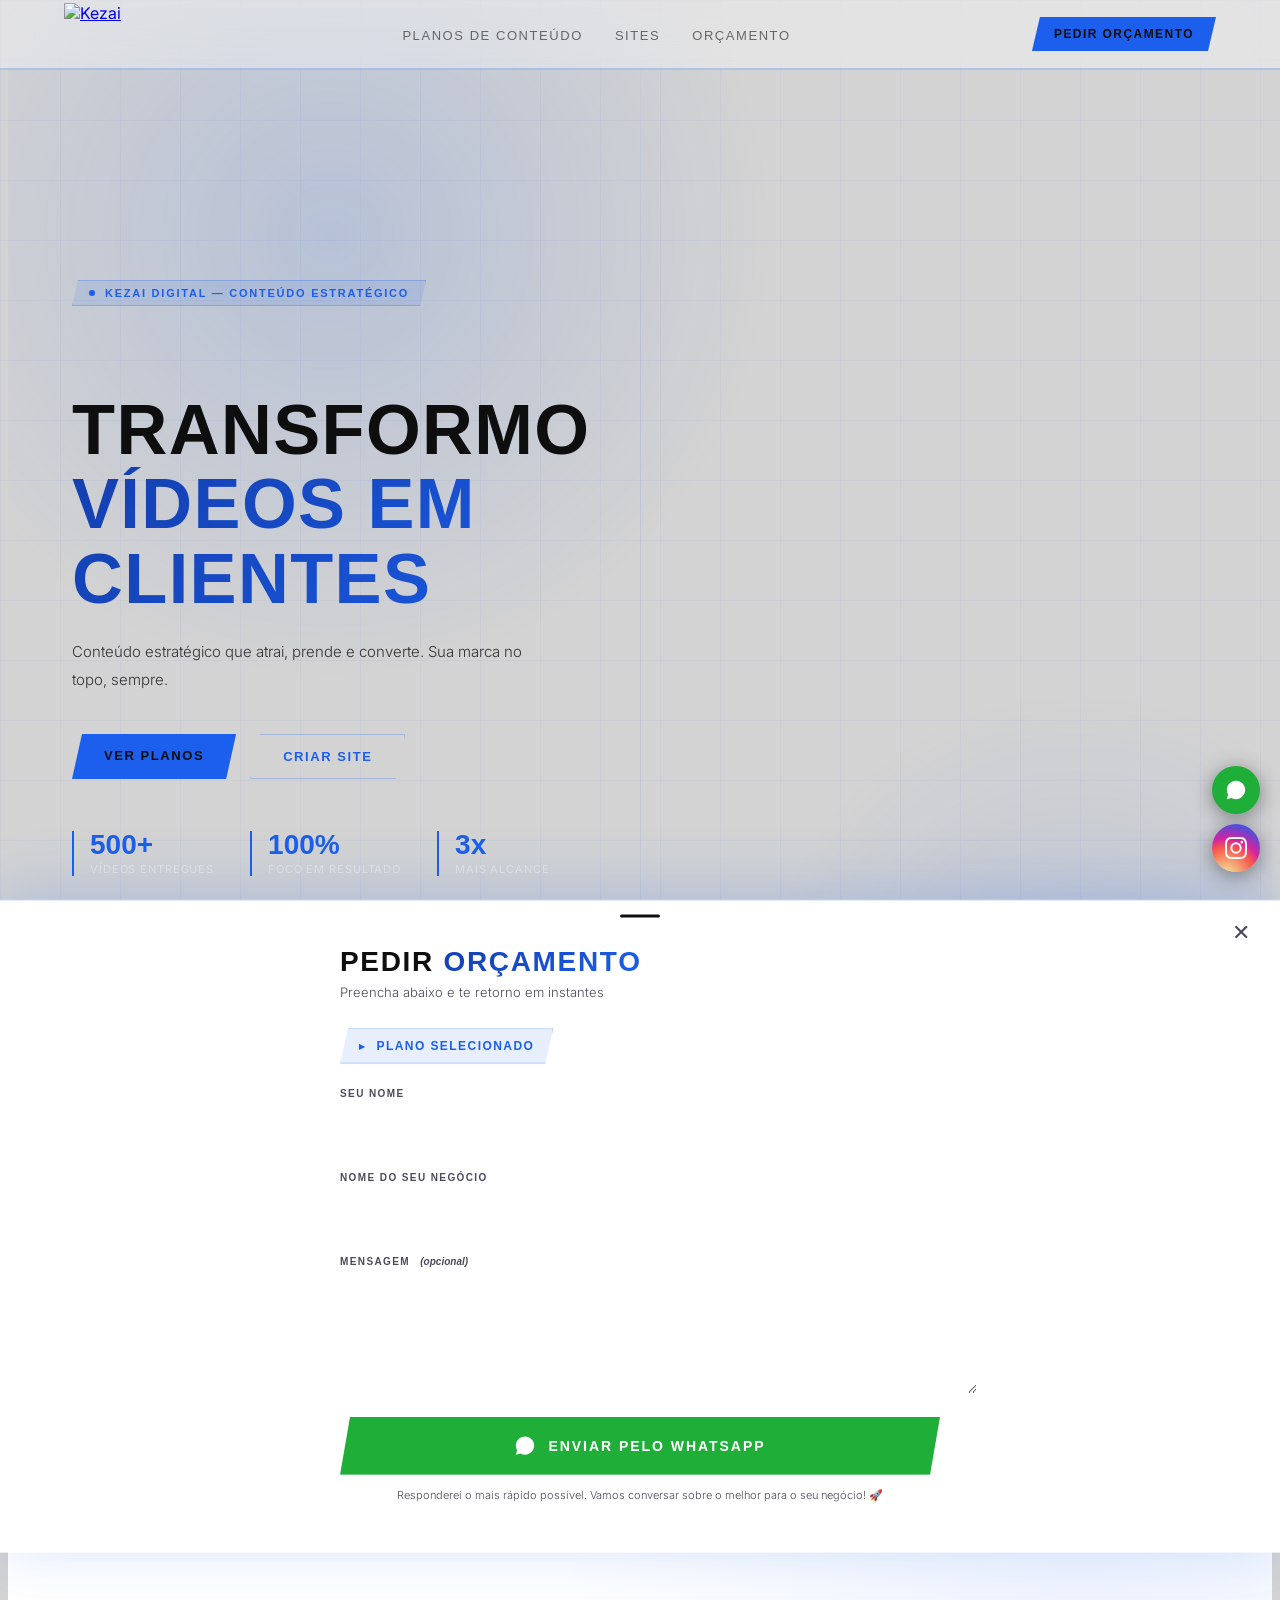
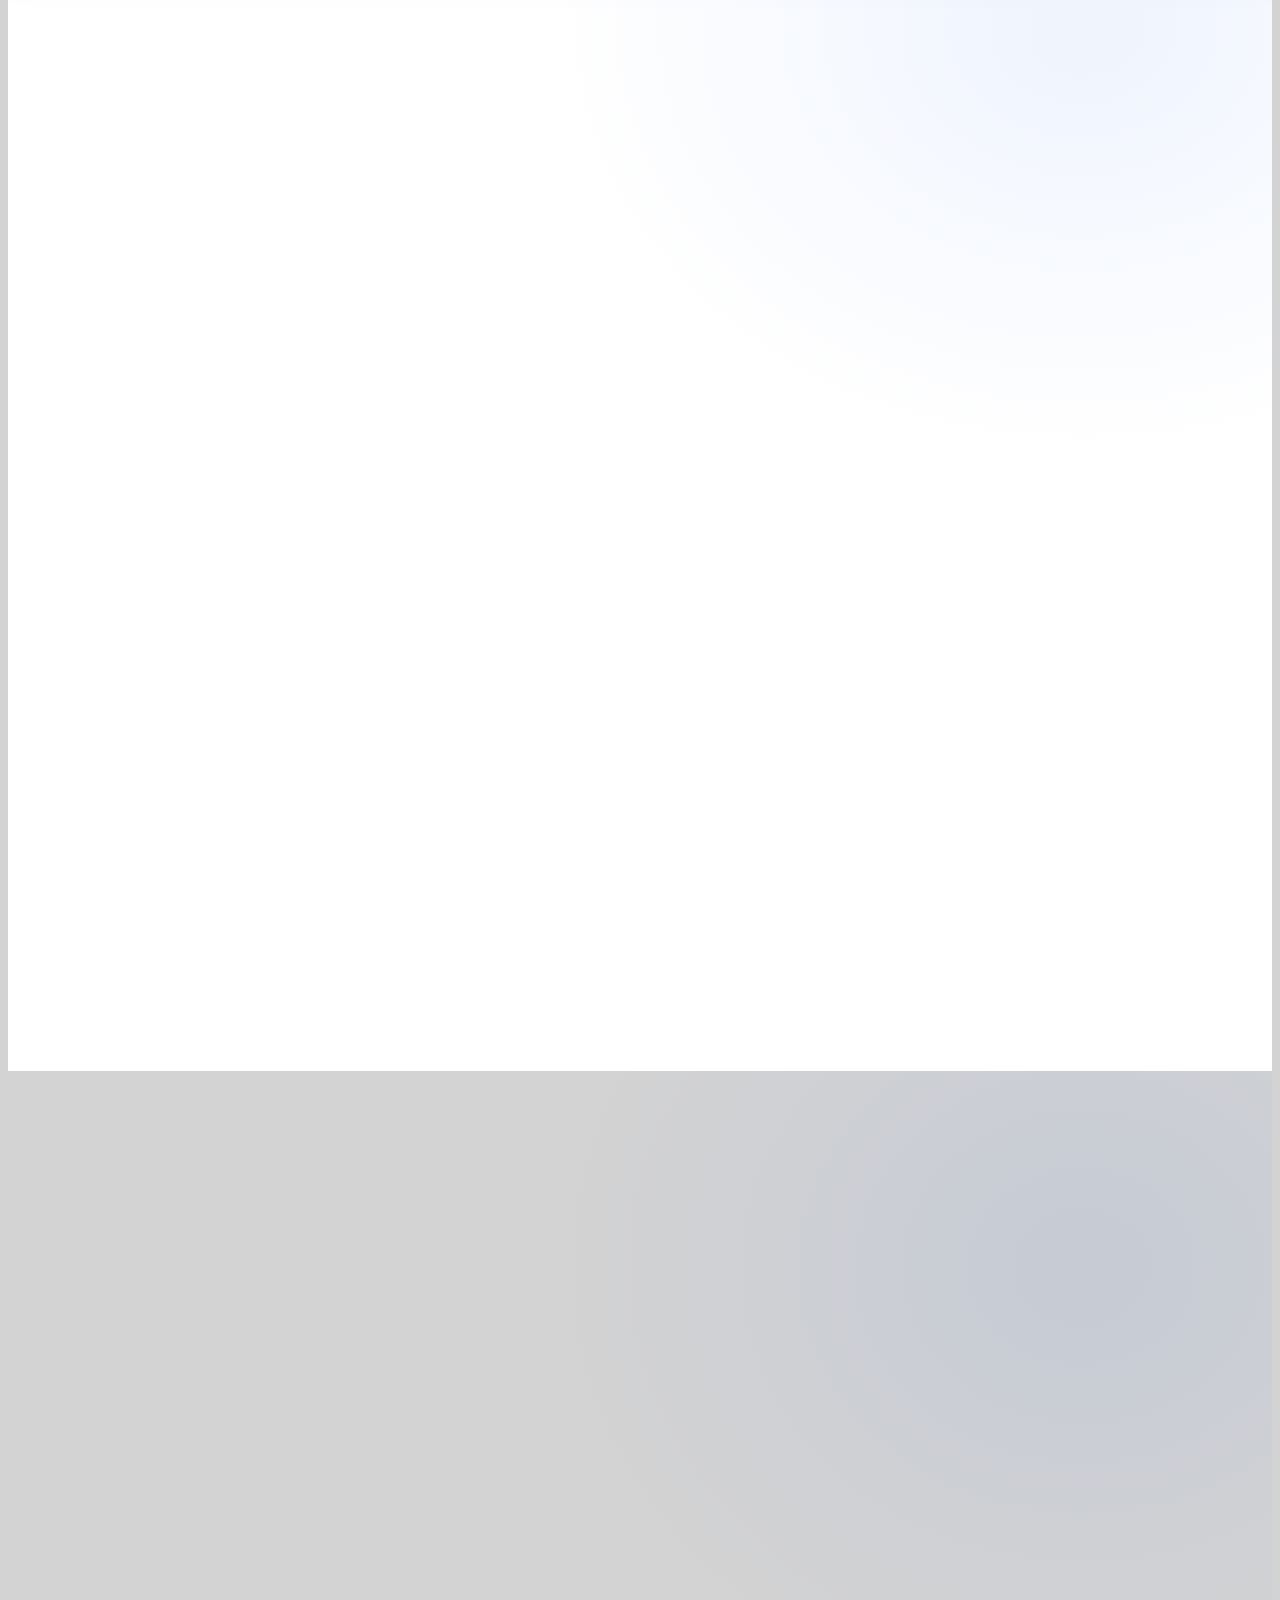
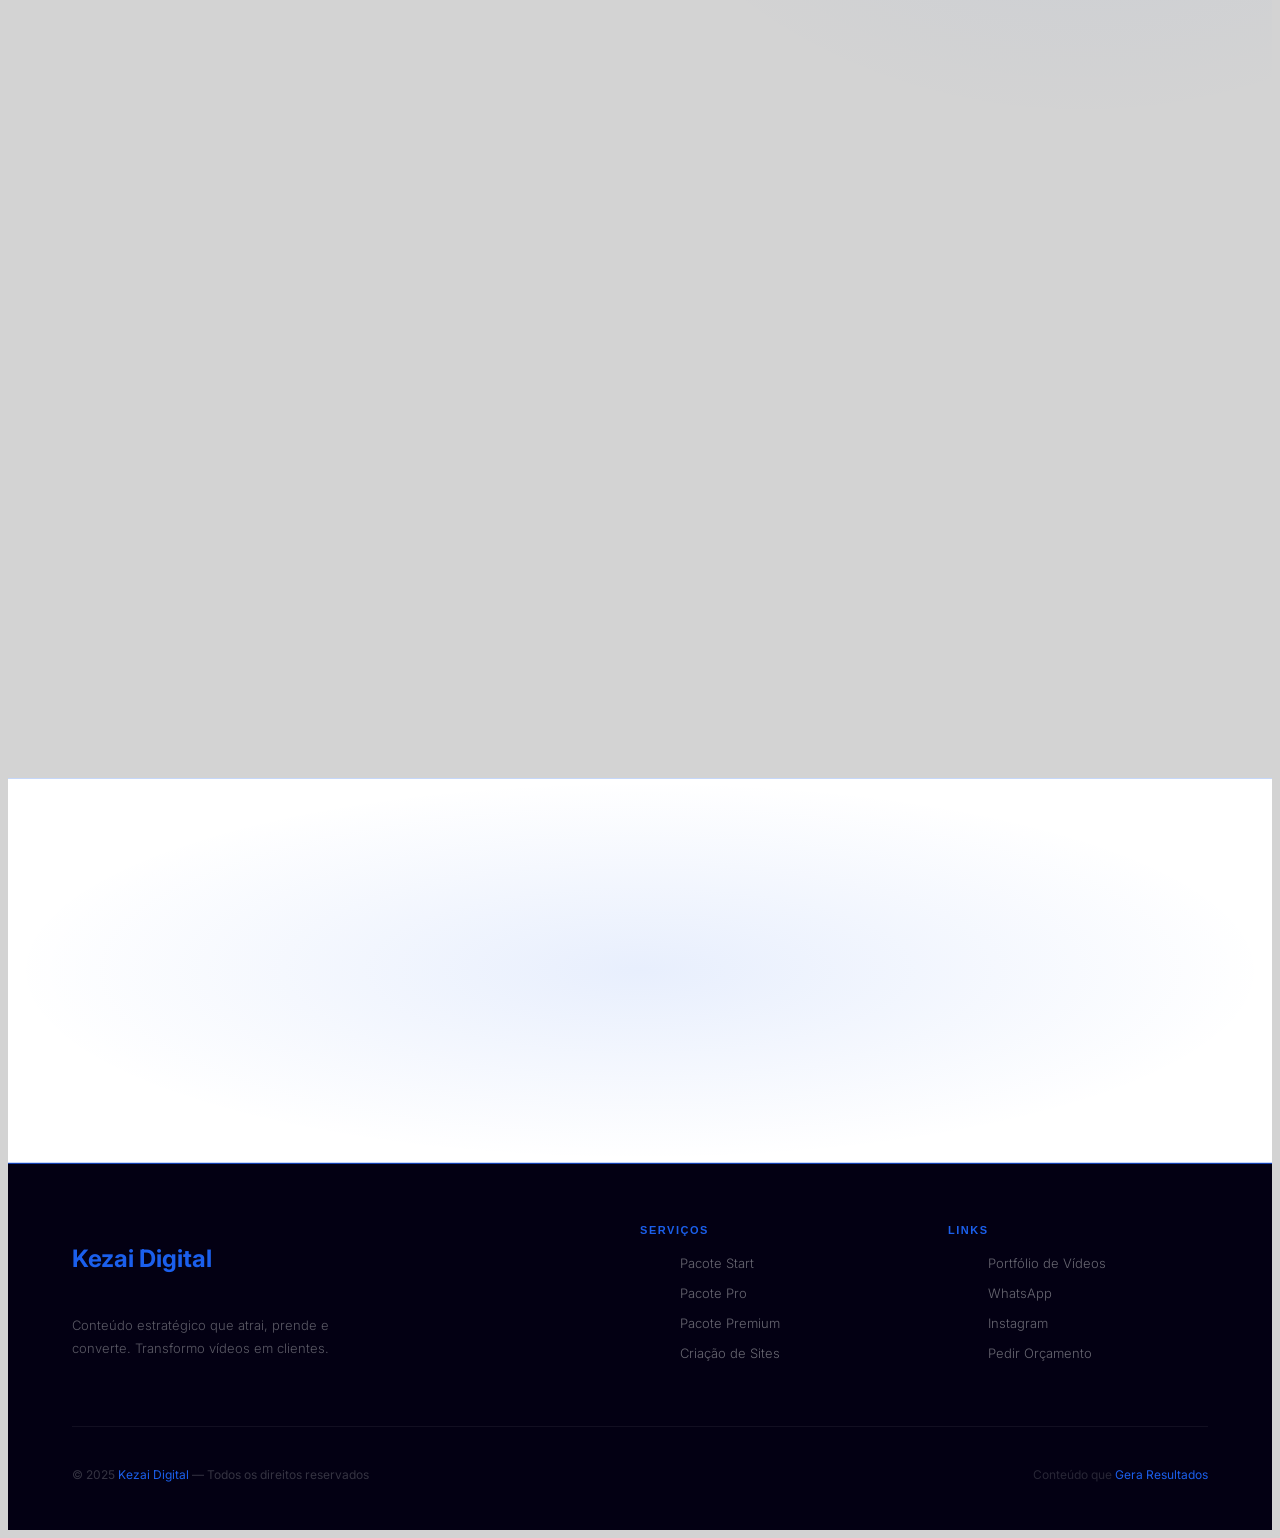
==== index.html @ 5825e7cb "resolvendo problema carrossel" ====
<!DOCTYPE html>
<html lang="pt-BR">

<head>
    <meta charset="UTF-8">
    <meta name="viewport" content="width=device-width, initial-scale=1.0">
    <link rel="stylesheet" href="style.css">
    <title>Kezai DIgital — Conteúdo que Gera Resultados</title>
    <link rel="preconnect" href="https://fonts.googleapis.com">
    <link rel="icon" type="image/png" href="./img/logo.jpeg">
    <link
        href="https://fonts.googleapis.com/css2?family=Rajdhani:wght@400;500;600;700&family=Inter:wght@300;400;500;600&display=swap"
        rel="stylesheet">

<body>

    <div class="toast" id="toast"></div>

    <!-- NAV -->
    <nav>
        <a href="#" class="nav-logo"><img src="./img/logo.png" alt="Kezai"></a>
        <ul class="nav-links">
            <li><a href="#planos">Planos de Conteúdo</a></li>
            <li><a href="#sites">Sites</a></li>
         <!--<li><a href="portfolio.html">Portfólio de Vídeos</a></li>-->   
            <li><a href="#orcamento" id="navOrcBtn">Orçamento</a></li>
        </ul>
        <div style="display:flex;align-items:center;gap:12px">
            <a href="#orcamento" class="nav-cta" id="navOrcBtn2">Pedir Orçamento</a>
            <button class="hamburger" id="menuBtn"><span></span><span></span><span></span></button>
        </div>
    </nav>

    <!-- MOBILE MENU -->
    <div class="mobile-menu" id="mobileMenu">
        <button class="mm-close" id="mmClose">✕</button>
        <a class="mm-link" href="#planos">Planos</a>
        <a class="mm-link" href="#sites">Sites</a>
        <a class="mm-link" href="portfolio.html">Portfólio de Vídeos</a>
        <a class="mm-link" href="#" id="mmOrc" style="color:var(--purple3)">Orçamento</a>
    </div>

    <!-- HERO -->
    <section class="hero">
        <div class="hero-bg">
            <div class="hero-orb1"></div>
            <div class="hero-orb2"></div>
            <div class="hero-grid-line"></div>
        </div>
        <div class="hero-content">
            <div class="hero-badge">Kezai Digital — Conteúdo Estratégico</div>
            <h1>Transformo<span>Vídeos em Clientes</span></h1>
            <p class="hero-desc">Conteúdo estratégico que atrai, prende e converte. Sua marca no topo, sempre.</p>
            <div class="hero-btns">
                <a href="#planos" class="btn-purple">Ver Planos</a>
                <a href="#sites" class="btn-outline-p">Criar Site</a>
            </div>
            <div class="hero-stats">
                <div class="hs-item">
                    <div class="hs-num">500+</div>
                    <div class="hs-lbl">Vídeos Entregues</div>
                </div>
                <div class="hs-item">
                    <div class="hs-num">100%</div>
                    <div class="hs-lbl">Foco em Resultado</div>
                </div>
                <div class="hs-item">
                    <div class="hs-num">3x</div>
                    <div class="hs-lbl">Mais Alcance</div>
                </div>
            </div>
        </div>
        <img class="hero-logo-float" src="./img/logo.png" alt="">
    </section>

    <!-- MARQUEE -->
    <div class="marquee-wrap">
        <div class="marquee-track" id="mq"></div>
    </div>

    <!-- FEATURES -->
    <div class="features-strip">
        <div class="feat-item reveal"><span class="feat-icon">▶️</span>
            <div class="feat-title">Vídeos que Prendem</div>
            <div class="feat-desc">Edição profissional que captura atenção nos primeiros segundos</div>
        </div>
        <div class="feat-item reveal rd1"><span class="feat-icon">🎯</span>
            <div class="feat-title">Estratégia que Vende</div>
            <div class="feat-desc">Roteiros com gatilhos mentais focados em conversão</div>
        </div>
        <div class="feat-item reveal rd2"><span class="feat-icon">📈</span>
            <div class="feat-title">Conteúdo Diário</div>
            <div class="feat-desc">Frequência consistente para crescer no algoritmo</div>
        </div>
        <div class="feat-item reveal rd3"><span class="feat-icon">👑</span>
            <div class="feat-title">Sua Marca no Topo</div>
            <div class="feat-desc">Identidade visual forte e posicionamento premium</div>
        </div>
    </div>

        <!-- PLANOS -->
    <section id="planos">
        <div class="wrap">

            <div class="reveal">
                <div class="eyebrow">Planos de Conteúdo</div>
                <h2 class="sec-title">Gestão que <span class="ac">gera resultado</span></h2>
                <p class="kp-sec-sub">Conteúdo estratégico para o Instagram do seu negócio crescer de forma consistente e profissional.</p>
            </div>

            <!-- Setas (tablet/mobile) -->
            <div class="carousel-ui">
                <div class="carousel-arrows">
                    <button class="c-btn" id="c-prev" aria-label="Plano anterior">&#8592;</button>
                    <button class="c-btn" id="c-next" aria-label="Próximo plano">&#8594;</button>
                </div>
            </div>

            <!-- Cards — grid desktop, carousel mobile -->
            <div class="plans-container reveal" id="plans-container">

                <!-- ── PLANO START ── -->
                <div class="plan-card">
                    <div class="plan-badge">🥉</div>
                    <p class="plan-level">Plano Inicial</p>
                    <h3 class="plan-name">Kezai <em>Start</em></h3>
                    <p class="plan-desc">Ideal para negócios que querem começar a aparecer melhor no Instagram.</p>

                    <p class="plan-lbl inc">✦ Inclui</p>
                    <ul class="plan-features">
                        <li><span class="fi">✦</span> 1 visita presencial por mês</li>
                        <li><span class="fi">✦</span> Planejamento básico de conteúdo</li>
                        <li><span class="fi">✦</span> 8 conteúdos mensais (posts ou reels)</li>
                        <li><span class="fi">✦</span> Organização da bio</li>
                        <li><span class="fi">✦</span> Ajuste dos destaques</li>
                        <li><span class="fi">✦</span> Calendário de postagens</li>
                        <li><span class="fi">✦</span> Suporte via WhatsApp</li>
                    </ul>

                    <p class="plan-lbl exc">✗ Não inclui</p>
                    <ul class="plan-features">
                        <li><span class="fx">–</span> Tráfego pago</li>
                        <li><span class="fx">–</span> Resposta de mensagens</li>
                        <li><span class="fx">–</span> Cobertura de eventos</li>
                    </ul>

                    <div class="plan-cta-btn">
                        <a href="https://wa.me/5511959105383?text=Olá,%20tenho%20interesse%20no%20Plano%20Kaizen%20Premium!" target="_blank" rel="noopener">Quero esse plano</a>
                    </div>
                </div>

                <!-- ── PLANO PRO (featured) ── -->
                <div class="plan-card featured">
                    <div class="plan-badge">🥈</div>
                    <p class="plan-level">Mais Popular</p>
                    <h3 class="plan-name">Kezai <em>Pro</em></h3>
                    <p class="plan-desc">Para empresas que querem crescer de forma consistente no digital.</p>

                    <p class="plan-lbl inc">✦ Inclui</p>
                    <ul class="plan-features">
                        <li><span class="fi">✦</span> 2 visitas presenciais por mês</li>
                        <li><span class="fi">✦</span> Planejamento estratégico</li>
                        <li><span class="fi">✦</span> 12 conteúdos mensais</li>
                        <li><span class="fi">✦</span> Reels com edição profissional</li>
                        <li><span class="fi">✦</span> Bio e destaques otimizados</li>
                        <li><span class="fi">✦</span> Calendário completo</li>
                        <li><span class="fi">✦</span> Relatório mensal simples</li>
                        <li><span class="fi">✦</span> Suporte prioritário</li>
                    </ul>

                    <div class="plan-bonus">
                        🎁&nbsp; Landing Page profissional com valor reduzido
                    </div>

                    <div class="plan-cta-btn">
                        <a href="https://wa.me/5511959105383?text=Olá,%20tenho%20interesse%20no%20Plano%20Kaizen%20Premium!" target="_blank" rel="noopener">Quero esse plano</a>
                    </div>
                </div>

                <!-- ── PLANO PREMIUM ── -->
                <div class="plan-card">
                    <div class="plan-badge">🥇</div>
                    <p class="plan-level">Plano Completo</p>
                    <h3 class="plan-name">Kezai <em>Premium</em></h3>
                    <p class="plan-desc">Para empresas que querem uma presença digital realmente forte.</p>

                    <p class="plan-lbl inc">✦ Inclui</p>
                    <ul class="plan-features">
                        <li><span class="fi">✦</span> Até 4 visitas presenciais por mês</li>
                        <li><span class="fi">✦</span> Planejamento completo</li>
                        <li><span class="fi">✦</span> 20 conteúdos mensais</li>
                        <li><span class="fi">✦</span> Reels avançados</li>
                        <li><span class="fi">✦</span> Edições cinematográficas</li>
                        <li><span class="fi">✦</span> Estratégias de campanhas</li>
                        <li><span class="fi">✦</span> Relatório detalhado</li>
                        <li><span class="fi">✦</span> Consultoria mensal</li>
                        <li><span class="fi">✦</span> Suporte prioritário</li>
                    </ul>

                    <div class="plan-bonus">
                        🎁&nbsp; Landing Page profissional inclusa
                    </div>

                    <div class="plan-cta-btn">
                        <a href="https://wa.me/5511959105383?text=Olá,%20tenho%20interesse%20no%20Plano%20Kaizen%20Premium!" target="_blank" rel="noopener">Quero esse plano</a>
                    </div>
                </div>

            </div><!-- /plans-container -->

            <!-- Dots (tablet/mobile) -->
            <div class="carousel-ui">
                <div class="carousel-dots" id="c-dots" role="tablist" aria-label="Navegação dos planos">
                    <button class="c-dot active" data-i="0" aria-label="Plano Start" role="tab"></button>
                    <button class="c-dot" data-i="1" aria-label="Plano Pro" role="tab"></button>
                    <button class="c-dot" data-i="2" aria-label="Plano Premium" role="tab"></button>
                </div>
            </div>

        </div><!-- /wrap -->
    </section>

    <!-- SITES -->
    <section id="sites">
        <div class="wrap">

            <div class="reveal">
                <div class="eyebrow">Kezai Digital — Portfólio</div>
                <h2 class="sec-title">Sites que <span class="ac">convertem</span></h2>
                <p class="kp-sec-sub">Cada projeto entregue com identidade visual única, performance e foco em gerar resultado real para o negócio.</p>
            </div>

            <div class="portfolio-grid">

                <!-- Card 1
                <a href="https://noxeshop.vercel.app/" target="_blank" rel="noopener"
                   class="proj-card reveal d1" aria-label="Abrir site Noxe Shop">
                    <div class="proj-thumb t1">
                        <div class="thumb-label">Noxe</div>
                        <div class="thumb-overlay"><span>Ver Site ↗</span></div>
                    </div>
                    <div class="proj-info">
                        <p class="proj-tag">Moda &amp; Lifestyle</p>
                        <h3 class="proj-name">Noxe Shop</h3>
                        <p class="proj-desc">E-commerce premium com identidade visual, catálogo de produtos, painel admin para configurar sua loja e checkout via WhatsApp.</p>
                        <span class="proj-link">Ver projeto
                            <svg viewBox="0 0 24 24" fill="none" stroke="currentColor" stroke-width="2.5" stroke-linecap="round" stroke-linejoin="round">
                                <path d="M7 17L17 7M17 7H7M17 7v10"/>
                            </svg>
                        </span>
                    </div>
                </a> -->

                <!-- Card 2 -->
                <a href="https://confeitaria-eosin.vercel.app/" target="_blank" rel="noopener"
                   class="proj-card reveal d2" aria-label="Abrir site La douceur">
                    <div class="proj-thumb t2">
                        <!-- <div class="thumb-label">La douceur</div> -->
                        <div class="thumb-overlay"><span>Ver Site ↗</span></div>
                    </div>
                    <div class="proj-info">
                        <p class="proj-tag">Restaurante</p>
                        <h3 class="proj-name">La douceur</h3>
                        <p class="proj-desc">Experiência digital desenvolvida para valorizar cada produto da confeitaria, apresentar o cardápio de forma organizada e tornar o processo de pedido mais simples e agradável.</p>
                        <span class="proj-link">Ver projeto
                            <svg viewBox="0 0 24 24" fill="none" stroke="currentColor" stroke-width="2.5" stroke-linecap="round" stroke-linejoin="round">
                                <path d="M7 17L17 7M17 7H7M17 7v10"/>
                            </svg>
                        </span>
                    </div>
                </a>

                <!-- Card 3 -->
                <a href="https://izaquesr.github.io/barbeariaDiamante/" target="_blank" rel="noopener"
                   class="proj-card reveal d3" aria-label="Abrir site Barber Shop">
                    <div class="proj-thumb t3">
                        <!-- <div class="thumb-label">Barber Shop</div> -->
                        <div class="thumb-overlay"><span>Ver Site ↗</span></div>
                    </div>
                    <div class="proj-info">
                        <p class="proj-tag">Barbearia</p>
                        <h3 class="proj-name">Barber Shop</h3>
                        <p class="proj-desc">Plataforma desenvolvida para apresentar serviços, fortalecer a identidade da barbearia e facilitar o agendamento de horários.</p>
                        <span class="proj-link">Ver projeto
                            <svg viewBox="0 0 24 24" fill="none" stroke="currentColor" stroke-width="2.5" stroke-linecap="round" stroke-linejoin="round">
                                <path d="M7 17L17 7M17 7H7M17 7v10"/>
                            </svg>
                        </span>
                    </div>
                </a>

                <!-- Card 4 — MusicsAndrade -->
                <a href="https://musicsandradejoowz.vercel.app/" target="_blank" rel="noopener"
                   class="proj-card reveal d1" aria-label="Abrir site MusicsAndrade">
                    <div class="proj-thumb t4">
                        <!--<div class="thumb-label">MUSIC</div> -->
                        <div class="thumb-overlay"><span>Ver Site ↗</span></div>
                    </div>
                    <div class="proj-info">
                        <p class="proj-tag">Educação</p>
                        <h3 class="proj-name">MusicsAndrade</h3>
                        <p class="proj-desc">Site para escola de música em SP com identidade e seção de cursos e contato.</p>
                        <span class="proj-link">Ver projeto
                            <svg viewBox="0 0 24 24" fill="none" stroke="currentColor" stroke-width="2.5" stroke-linecap="round" stroke-linejoin="round">
                                <path d="M7 17L17 7M17 7H7M17 7v10"/>
                            </svg>
                        </span>
                    </div>
                </a>

                <!-- Card 5 -->
                <a href="https://cardapiodigital-chi.vercel.app/" target="_blank" rel="noopener"
                   class="proj-card reveal d2" aria-label="Abrir site Cardápio dgital">
                    <div class="proj-thumb t5">
                        <!-- <div class="thumb-label">S.A</div> -->
                        <div class="thumb-overlay"><span>Ver Site ↗</span></div>
                    </div>
                    <div class="proj-info">
                        <p class="proj-tag">Cardápio digital</p>
                        <h3 class="proj-name">Sabor & Arte</h3>
                        <p class="proj-desc">Cardápio digital desenvolvido para facilitar os pedidos, destacar os produtos e proporcionar uma experiência rápida e intuitiva para os clientes.</p>
                        <span class="proj-link">Ver projeto
                            <svg viewBox="0 0 24 24" fill="none" stroke="currentColor" stroke-width="2.5" stroke-linecap="round" stroke-linejoin="round">
                                <path d="M7 17L17 7M17 7H7M17 7v10"/>
                            </svg>
                        </span>
                    </div>
                </a>

                <!-- Card 6 -->
                <a href="https://clinica-geral-dusky.vercel.app/" class="proj-card reveal d3" aria-label="Abrir site Clinica">
                    <div class="proj-thumb t6">
                        <!-- <div class="thumb-label">+</div> -->
                        <div class="thumb-overlay"><span>Ver Site ↗</span></div>
                    </div>
                    <div class="proj-info">
                        <p class="proj-tag">Clina</p>
                        <h3 class="proj-name">Clinica Lumina</h3>
                        <p class="proj-desc">Experiência digital elegante desenvolvida para destacar serviços, fortalecer a marca e gerar mais contatos para a clínica.</p>
                        <span class="proj-link">Ver Site ↗
                            <svg viewBox="0 0 24 24" fill="none" stroke="currentColor" stroke-width="2.5" stroke-linecap="round" stroke-linejoin="round">
                                <path d="M7 17L17 7M17 7H7M17 7v10"/>
                            </svg>
                        </span>
                    </div>
                </a>

            </div><!-- /portfolio-grid -->
        </div><!-- /wrap -->
    </section>

    <!-- CTA SECTION -->
    <div
        style="background:var(--bg2);border-top:1px solid var(--purple-line);border-bottom:1px solid var(--purple-line);padding:60px 5vw;text-align:center;position:relative;z-index:1;overflow:hidden">
        <div
            style="position:absolute;inset:0;background:radial-gradient(ellipse at center,rgba(27,95,236,.1) 0%,transparent 70%);pointer-events:none">
        </div>
        <div style="position:relative;z-index:1">
            <div class="sec-tag reveal" style="justify-content:center">Pronto para transformar seu negócio?</div>
            <h2 class="sec-h2 reveal rd1" style="text-align:center;margin-bottom:16px">Sua marca como uma
                <span>máquina de clientes</span>
            </h2>
            <p style="font-size:14px;color:var(--gray);margin-bottom:32px;font-weight:300" class="reveal rd2">Me
                chama no direct ou pede um orçamento agora. Vamos conversar sobre o melhor pacote para o seu
                negócio.</p>
            <div style="display:flex;gap:14px;justify-content:center;flex-wrap:wrap" class="reveal rd3">
                <button class="btn-purple" data-plan="Quero conversar sobre meu negócio" id="ctaOrcBtn">Pedir
                    Orçamento Agora</button>
                <a href="https://wa.me/5511992345678" target="_blank" class="btn-outline-p">Me chamar no
                    WhatsApp</a>
            </div>
        </div>
    </div>

    <!-- FOOTER -->
    <footer>
        <div class="footer-inner">
            <div>
                <div class="fl-logo"><h2>Kezai Digital</h2></div>
                <p class="fl-p">Conteúdo estratégico que atrai, prende e converte. Transformo vídeos em clientes.
                </p>
            </div>
            <div>
                <div class="fc-h">Serviços</div>
                <ul class="fc-ul">
                    <li><a href="#planos">Pacote Start</a></li>
                    <li><a href="#planos">Pacote Pro</a></li>
                    <li><a href="#planos">Pacote Premium</a></li>
                    <li><a href="#sites">Criação de Sites</a></li>
                </ul>
            </div>
            <div>
                <div class="fc-h">Links</div>
                <ul class="fc-ul">
                    <li><a href="portfolio.html">Portfólio de Vídeos</a></li>
                    <li><a href="https://wa.me/5511959105383" target="_blank">WhatsApp</a></li>
                    <li><a href="https://www.instagram.com/kezai.digital?utm_source=ig_web_button_share_sheet&igsh=ZDNlZDc0MzIxNw==" target="_blank">Instagram</a></li>
                    <li><a href="#" id="footerOrcBtn">Pedir Orçamento</a></li>
                </ul>
            </div>
        </div>
        <div class="footer-bottom">
            <p>© 2025 <span>Kezai Digital</span> — Todos os direitos reservados</p>
            <p style="color:rgba(255,255,255,.15)">Conteúdo que <span>Gera Resultados</span></p>
        </div>
    </footer>

    <!-- FLOATS -->
    <div class="floats">
        <a href="https://wa.me/5511959105383" target="_blank" class="fb fb-wa" title="WhatsApp">
            <svg viewBox="0 0 24 24" fill="white">
                <path
                    d="M17.472 14.382c-.297-.149-1.758-.867-2.03-.967-.273-.099-.471-.148-.67.15-.197.297-.767.966-.94 1.164-.173.199-.347.223-.644.075-.297-.15-1.255-.463-2.39-1.475-.883-.788-1.48-1.761-1.653-2.059-.173-.297-.018-.458.13-.606.134-.133.298-.347.446-.52.149-.174.198-.298.298-.497.099-.198.05-.371-.025-.52-.075-.149-.669-1.612-.916-2.207-.242-.579-.487-.5-.669-.51a12 12 0 00-.57-.01c-.198 0-.52.074-.792.372-.272.297-1.04 1.016-1.04 2.479 0 1.462 1.065 2.875 1.213 3.074.149.198 2.096 3.2 5.077 4.487.709.306 1.262.489 1.694.625.712.227 1.36.195 1.871.118.571-.085 1.758-.719 2.006-1.413.248-.694.248-1.289.173-1.413-.074-.124-.272-.198-.57-.347zM12.004 2C6.48 2 2 6.48 2 12.004c0 1.85.504 3.585 1.376 5.073L2 22l5.044-1.322A9.958 9.958 0 0012.004 22C17.52 22 22 17.52 22 12.004S17.52 2 12.004 2z" />
            </svg>
        </a>
        <a href="https://www.instagram.com/kezai.digital?utm_source=ig_web_button_share_sheet&igsh=ZDNlZDc0MzIxNw==" target="_blank" class="fb fb-ig" title="Instagram">
            <svg viewBox="0 0 24 24" fill="white">
                <path
                    d="M12 2.163c3.204 0 3.584.012 4.85.07 3.252.148 4.771 1.691 4.919 4.919.058 1.265.069 1.645.069 4.849 0 3.205-.012 3.584-.069 4.849-.149 3.225-1.664 4.771-4.919 4.919-1.266.058-1.644.07-4.85.07-3.204 0-3.584-.012-4.849-.07-3.26-.149-4.771-1.699-4.919-4.92-.058-1.265-.07-1.644-.07-4.849 0-3.204.013-3.583.07-4.849.149-3.227 1.664-4.771 4.919-4.919 1.266-.057 1.645-.069 4.849-.069zM12 0C8.741 0 8.333.014 7.053.072 2.695.272.273 2.69.073 7.052.014 8.333 0 8.741 0 12c0 3.259.014 3.668.072 4.948.2 4.358 2.618 6.78 6.98 6.98C8.333 23.986 8.741 24 12 24c3.259 0 3.668-.014 4.948-.072 4.354-.2 6.782-2.618 6.979-6.98.059-1.28.073-1.689.073-4.948 0-3.259-.014-3.667-.072-4.947-.196-4.354-2.617-6.78-6.979-6.98C15.668.014 15.259 0 12 0zm0 5.838a6.162 6.162 0 100 12.324 6.162 6.162 0 000-12.324zM12 16a4 4 0 110-8 4 4 0 010 8zm6.406-11.845a1.44 1.44 0 100 2.881 1.44 1.44 0 000-2.881z" />
            </svg>
        </a>
    </div>

    <!-- ORC MODAL -->
    <div class="orc-overlay" id="orcOverlay"></div>
    <div class="orc-modal" id="orcModal">
        <div class="orc-handle"></div>
        <button class="orc-close" id="orcClose">✕</button>
        <div class="orc-inner">
            <div class="orc-top">
                <div class="orc-title">Pedir <span>Orçamento</span></div>
                <div class="orc-sub">Preencha abaixo e te retorno em instantes</div>
            </div>
            <div class="orc-plan-chip" id="orcPlanChip">Plano selecionado</div>
            <div class="f-group">
                <label>Seu nome</label>
                <input type="text" id="fNome" placeholder="Como posso te chamar?">
            </div>
            <div class="f-group">
                <label>Nome do seu negócio</label>
                <input type="text" id="fNegocio" placeholder="Nome da sua empresa ou marca">
            </div>
            <div class="f-group">
                <label>Mensagem <span class="f-opt">(opcional)</span></label>
                <textarea id="fMsg" placeholder="Conta mais sobre o que você precisa..."></textarea>
            </div>
            <button class="btn-send-wa" id="sendWaBtn">
                <svg viewBox="0 0 24 24" fill="currentColor">
                    <path
                        d="M17.472 14.382c-.297-.149-1.758-.867-2.03-.967-.273-.099-.471-.148-.67.15-.197.297-.767.966-.94 1.164-.173.199-.347.223-.644.075-.297-.15-1.255-.463-2.39-1.475-.883-.788-1.48-1.761-1.653-2.059-.173-.297-.018-.458.13-.606.134-.133.298-.347.446-.52.149-.174.198-.298.298-.497.099-.198.05-.371-.025-.52-.075-.149-.669-1.612-.916-2.207-.242-.579-.487-.5-.669-.51a12 12 0 00-.57-.01c-.198 0-.52.074-.792.372-.272.297-1.04 1.016-1.04 2.479 0 1.462 1.065 2.875 1.213 3.074.149.198 2.096 3.2 5.077 4.487.709.306 1.262.489 1.694.625.712.227 1.36.195 1.871.118.571-.085 1.758-.719 2.006-1.413.248-.694.248-1.289.173-1.413-.074-.124-.272-.198-.57-.347zM12.004 2C6.48 2 2 6.48 2 12.004c0 1.85.504 3.585 1.376 5.073L2 22l5.044-1.322A9.958 9.958 0 0012.004 22C17.52 22 22 17.52 22 12.004S17.52 2 12.004 2z" />
                </svg>
                Enviar pelo WhatsApp
            </button>
            <div class="orc-notice">Responderei o mais rápido possível. Vamos conversar sobre o melhor para o seu
                negócio! 🚀</div>
        </div>
    </div>

   <script src="./script.js"></script>
</body>

</html>
---- style.css ----
*::before,
*::after {
    box-sizing: border-box;
    margin: 0;
    padding: 0
}

:root {
    --bg: #d3d3d3;
    --bg2: #FFFFFF;
    --bg3: #ECEAE4;
    --bg4: #0E0E0E;
    --purple: #1B5FEC;
    --purple2: #143FB0;
    --purple3: #1B5FEC;
    --purple-dim: rgba(27, 95, 236, .10);
    --purple-line: rgba(27, 95, 236, .25);
    --purple-glow: rgba(27, 95, 236, .06);
    --white: #0E0E0E;
    --gray: #4A4A5C;
    --gray2: #8A8AA0;
    --ease: cubic-bezier(.16, 1, .3, 1);
    --display: ' Rajdhani', sans-serif;
    --body: 'Inter', sans-serif;
}

html {
    scroll-behavior: smooth;
    font-size: 16px
}

body {
    font-family: var(--body);
    background: var(--bg);
    color: var(--white);
    overflow-x: hidden
}

/* GRID BG */
body::before {
    content: '';
    position: fixed;
    inset: 0;
    z-index: 0;
    pointer-events: none;
    background-image: linear-gradient(rgba(27, 95, 236, .04) 1px, transparent 1px), linear-gradient(90deg, rgba(27, 95, 236, .04) 1px, transparent 1px);
    background-size: 60px 60px;
}

/* ─── NAV ─── */
nav {
    position: fixed;
    top: 0;
    left: 0;
    right: 0;
    z-index: 600;
    height: 68px;
    display: flex;
    align-items: center;
    justify-content: space-between;
    padding: 0 5vw;
    background: #ffffff5d;
    backdrop-filter: blur(20px);
    border-bottom: 2px solid var(--purple-line);
}

.nav-logo img {
    height: 62px;
    width: auto;
    display: block
}

.nav-links {
    display: flex;
    gap: 32px;
    list-style: none
}

.nav-links a {
    font-family: var(--display);
    font-size: 13px;
    font-weight: 500;
    letter-spacing: .12em;
    text-transform: uppercase;
    color: rgba(0, 0, 0, 0.55);
    text-decoration: none;
    transition: color .2s;
}

.nav-links a:hover {
    color: var(--purple3)
}

.nav-cta {
    background: var(--purple);
    color: var(--white);
    border: none;
    padding: 10px 22px;
    font-family: var(--display);
    font-size: 12px;
    font-weight: 700;
    letter-spacing: .12em;
    text-transform: uppercase;
    cursor: pointer;
    transition: background .25s, box-shadow .25s;
    clip-path: polygon(8px 0%, 100% 0%, calc(100% - 8px) 100%, 0% 100%);
    text-decoration: none;
    display: inline-block;
}

.nav-cta:hover {
    background: var(--purple2);
    box-shadow: 0 0 20px rgba(27, 95, 236, .4)
}

.hamburger {
    display: none;
    background: none;
    border: none;
    cursor: pointer;
    flex-direction: column;
    gap: 5px;
    padding: 4px
}

.hamburger span {
    display: block;
    width: 22px;
    height: 1.5px;
    background: var(--white);
    transition: .3s
}

/* ─── HERO ─── */
.hero {
    min-height: 100vh;
    display: flex;
    align-items: center;
    position: relative;
    overflow: hidden;
    padding: 120px 5vw 80px;
}

.hero-bg {
    position: absolute;
    inset: 0;
    z-index: 0;
    pointer-events: none
}

.hero-orb1 {
    position: absolute;
    top: -20%;
    left: -10%;
    width: 70vw;
    height: 70vw;
    border-radius: 50%;
    background: radial-gradient(circle, rgba(27, 95, 236, .15) 0%, transparent 70%);
    animation: orbFloat 8s ease-in-out infinite alternate;
}

.hero-orb2 {
    position: absolute;
    bottom: -20%;
    right: -10%;
    width: 50vw;
    height: 50vw;
    border-radius: 50%;
    background: radial-gradient(circle, rgba(27, 95, 236, .1) 0%, transparent 70%);
    animation: orbFloat 10s ease-in-out 2s infinite alternate-reverse;
}

@keyframes orbFloat {
    from {
        transform: translate(0, 0)
    }

    to {
        transform: translate(20px, 20px)
    }
}

.hero-grid-line {
    position: absolute;
    top: 0;
    left: 50%;
    bottom: 0;
    width: 1px;
    background: linear-gradient(to bottom, transparent, var(--purple-line) 30%, var(--purple-line) 70%, transparent);
    opacity: .4;
}

.hero-content {
    position: relative;
    z-index: 1;
    max-width: 640px
}

.hero-badge {
    display: inline-flex;
    align-items: center;
    gap: 10px;
    background: var(--purple-dim);
    border: 1px solid var(--purple-line);
    padding: 6px 16px;
    font-family: var(--display);
    font-size: 11px;
    font-weight: 600;
    letter-spacing: .16em;
    text-transform: uppercase;
    color: var(--purple3);
    margin-bottom: 28px;
    clip-path: polygon(6px 0%, 100% 0%, calc(100% - 6px) 100%, 0% 100%);
    opacity: 0;
    animation: fadeUp .8s var(--ease) .2s forwards;
}

.hero-badge::before {
    content: '';
    width: 6px;
    height: 6px;
    background: var(--purple3);
    border-radius: 50%
}

.hero h1 {
    font-family: var(--display);
    font-size: clamp(42px, 5.5vw, 76px);
    font-weight: 700;
    line-height: 1.06;
    color: var(--white);
    margin-bottom: 22px;
    text-transform: uppercase;
    letter-spacing: .02em;
    opacity: 0;
    animation: fadeUp .9s var(--ease) .4s forwards;
}

.hero h1 span {
    background: linear-gradient(135deg, var(--purple2), var(--purple3));
    -webkit-background-clip: text;
    -webkit-text-fill-color: transparent;
    background-clip: text;
    display: block;
}

.hero-desc {
    font-size: 15px;
    font-weight: 300;
    color: rgba(0, 0, 0, 0.76);
    line-height: 1.85;
    max-width: 480px;
    margin-bottom: 40px;
    opacity: 0;
    animation: fadeUp .9s var(--ease) .6s forwards;
}

.hero-btns {
    display: flex;
    gap: 14px;
    flex-wrap: wrap;
    opacity: 0;
    animation: fadeUp .9s var(--ease) .8s forwards;
}

.btn-purple {
    background: var(--purple);
    color: var(--white);
    border: none;
    padding: 14px 32px;
    cursor: pointer;
    font-family: var(--display);
    font-size: 13px;
    font-weight: 700;
    letter-spacing: .12em;
    text-transform: uppercase;
    text-decoration: none;
    clip-path: polygon(10px 0%, 100% 0%, calc(100% - 10px) 100%, 0% 100%);
    transition: background .25s, box-shadow .25s, transform .2s;
    display: inline-block;
    box-shadow: 0 0 30px rgba(27, 95, 236, .25);
}

.btn-purple:hover {
    background: var(--purple2);
    box-shadow: 0 0 40px rgba(27, 95, 236, .5);
    transform: translateY(-2px)
}

.btn-outline-p {
    background: transparent;
    color: var(--purple3);
    border: 1px solid var(--purple-line);
    padding: 14px 32px;
    cursor: pointer;
    font-family: var(--display);
    font-size: 13px;
    font-weight: 600;
    letter-spacing: .12em;
    text-transform: uppercase;
    text-decoration: none;
    clip-path: polygon(10px 0%, 100% 0%, calc(100% - 10px) 100%, 0% 100%);
    transition: background .25s, border-color .25s;
    display: inline-block;
}

.btn-outline-p:hover {
    background: var(--purple-dim);
    border-color: var(--purple3)
}

.hero-stats {
    display: flex;
    gap: 36px;
    margin-top: 52px;
    opacity: 0;
    animation: fadeUp .9s var(--ease) 1s forwards;
}

.hs-item {
    border-left: 2px solid var(--purple);
    padding-left: 16px
}

.hs-num {
    font-family: var(--display);
    font-size: 28px;
    font-weight: 700;
    color: var(--purple3);
    line-height: 1;
}

.hs-lbl {
    font-size: 11px;
    color: rgba(255, 255, 255, .4);
    letter-spacing: .08em;
    text-transform: uppercase;
    margin-top: 3px
}

.hero-logo-float {
    position: absolute;
    right: 5vw;
    top: 50%;
    transform: translateY(-50%);
    z-index: 1;
    opacity: .06;
    width: clamp(200px, 28vw, 400px);
    pointer-events: none;
    animation: logoPulse 6s ease-in-out infinite alternate;
}

@keyframes logoPulse {
    from {
        opacity: .04;
        transform: translateY(-50%) scale(1)
    }

    to {
        opacity: .08;
        transform: translateY(-52%) scale(1.03)
    }
}

/* ─── MARQUEE ─── */
.marquee-wrap {
    background: var(--purple);
    overflow: hidden;
    padding: 12px 0;
    white-space: nowrap;
    position: relative;
    z-index: 2;
}

.marquee-wrap::before,
.marquee-wrap::after {
    content: '';
    position: absolute;
    top: 0;
    bottom: 0;
    width: 80px;
    z-index: 1;
}

.marquee-wrap::before {
    left: 0;
    background: linear-gradient(to right, var(--purple), transparent)
}

.marquee-wrap::after {
    right: 0;
    background: linear-gradient(to left, var(--purple), transparent)
}

.marquee-track {
    display: inline-flex;
    animation: marquee 22s linear infinite
}

.marquee-item {
    font-family: var(--display);
    font-size: 13px;
    font-weight: 600;
    letter-spacing: .16em;
    text-transform: uppercase;
    color: rgba(255, 255, 255, .85);
    padding: 0 28px;
}

@keyframes marquee {
    from {
        transform: translateX(0)
    }

    to {
        transform: translateX(-50%)
    }
}

/* ─── SECTIONS ─── */
section {
    scroll-margin-top: 68px;
    position: relative;
    z-index: 1
}

.sec-tag {
    font-family: var(--display);
    font-size: 11px;
    font-weight: 600;
    letter-spacing: .2em;
    text-transform: uppercase;
    color: var(--purple3);
    margin-bottom: 14px;
    display: flex;
    align-items: center;
    gap: 10px;
}

.sec-tag::before {
    content: '';
    width: 24px;
    height: 2px;
    background: var(--purple)
}

.sec-h2 {
    font-family: var(--display);
    font-size: clamp(30px, 3.5vw, 48px);
    font-weight: 700;
    color: var(--white);
    text-transform: uppercase;
    letter-spacing: .04em;
    line-height: 1.15;
}

.sec-h2 span {
    background: linear-gradient(135deg, var(--purple2), var(--purple3));
    -webkit-background-clip: text;
    -webkit-text-fill-color: transparent;
    background-clip: text;
}

.sec-header {
    padding: 80px 5vw 48px;
    display: flex;
    align-items: flex-end;
    justify-content: space-between;
    gap: 20px
}

.sec-sub {
    font-size: 13px;
    color: var(--gray);
    max-width: 240px;
    text-align: right;
    line-height: 1.7
}

/* ─── FEATURES STRIP
    ─── */
.features-strip {
    padding: 60px 5vw;
    display: grid;
    grid-template-columns: repeat(4, 1fr);
    gap: 1px;
    background: var(--purple-line);
    border-top: 1px solid var(--purple-line);
    border-bottom: 1px solid var(--purple-line);
}

.feat-item {
    background: var(--bg2);
    padding: 32px 24px;
    text-align: center;
    transition: background .3s;
}

.feat-item:hover {
    background: var(--bg3)
}

.feat-icon {
    font-size: 28px;
    margin-bottom: 12px;
    display: block
}

.feat-title {
    font-family: var(--display);
    font-size: 14px;
    font-weight: 700;
    letter-spacing: .08em;
    text-transform: uppercase;
    color: var(--white);
    margin-bottom: 6px;
}

.feat-desc {
    font-size: 12px;
    color: var(--gray);
    line-height: 1.6
}

/* ─── PLANOS ─── */
#planos {
    background: var(--bg2);
    padding: 80px 5vw
}

.plans-grid {
    display: grid;
    grid-template-columns: repeat(3, 1fr);
    gap: 2px;
    background: var(--purple-line);
    border: 1px solid var(--purple-line);
    margin-top: 0;
}

.plan-card {
    background: var(--bg2);
    padding: 28px 26px;
    position: relative;
    overflow: hidden;
    transition: background .3s;
}

.plan-card::before {
    content: '';
    position: absolute;
    top: 0;
    left: 0;
    right: 0;
    height: 2px;
    background: var(--purple-line);
    transition: background .3s;
}

.plan-card:hover {
    background: var(--bg3)
}

.plan-card.featured {
    background: var(--bg3)
}

.plan-card.featured::before {
    background: linear-gradient(to right, var(--purple2), var(--purple3))
}

.plan-card.featured::after {
    content: 'MAIS ESCOLHIDO';
    position: absolute;
    top: 16px;
    right: -28px;
    background: var(--purple);
    color: var(--white);
    font-family: var(--display);
    font-size: 9px;
    font-weight: 700;
    letter-spacing: .12em;
    padding: 5px 40px;
    transform: rotate(45deg);
}

.plan-glow {
    position: absolute;
    top: -40%;
    left: -20%;
    width: 140%;
    height: 140%;
    background: radial-gradient(ellipse at 50% 30%, rgba(27, 95, 236, .08) 0%, transparent 70%);
    pointer-events: none;
}

.plan-label {
    font-family: var(--display);
    font-size: 11px;
    font-weight: 600;
    letter-spacing: .18em;
    text-transform: uppercase;
    color: var(--gray);
    margin-bottom: 6px;
}

.plan-name {
    font-family: var(--display);
    font-size: 40px;
    font-weight: 700;
    letter-spacing: .04em;
    text-transform: uppercase;
    color: var(--white);
    line-height: 1;
    margin-bottom: 6px;
}

.plan-name.purple {
    background: linear-gradient(135deg, var(--purple2), var(--purple3));
    -webkit-background-clip: text;
    -webkit-text-fill-color: transparent;
    background-clip: text;
}

.plan-tagline {
    font-size: 12px;
    color: var(--gray);
    margin-bottom: 28px;
    font-weight: 300;
    letter-spacing: .04em;
}

.plan-main {
    font-family: var(--display);
    font-size: 42px;
    font-weight: 700;
    color: var(--purple3);
    line-height: 1;
    margin-bottom: 4px;
}

.plan-main-sub {
    font-family: var(--display);
    font-size: 20px;
    font-weight: 600;
    color: rgba(255, 255, 255, .7);
    margin-bottom: 28px;
}

.plan-divider {
    height: 1px;
    background: var(--purple-line);
    margin: 24px 0
}

.plan-features {
    list-style: none;
    display: flex;
    flex-direction: column;
    gap: 14px;
    margin-bottom: 32px
}

.plan-features li {
    display: flex;
    gap: 12px;
    align-items: flex-start;
    font-size: 13px;
    color: rgba(255, 255, 255, .7);
    font-weight: 300;
}

.plan-features li::before {
    content: '▸';
    color: var(--purple3);
    font-size: 12px;
    flex-shrink: 0;
    margin-top: 1px;
}

.plan-features li strong {
    color: var(--white);
    font-weight: 600;
    display: block;
    font-family: var(--display);
    font-size: 12px;
    letter-spacing: .08em;
    text-transform: uppercase;
}

.plan-price-label {
    font-family: var(--display);
    font-size: 10px;
    font-weight: 600;
    letter-spacing: .16em;
    text-transform: uppercase;
    color: var(--gray);
    margin-bottom: 6px;
}

.plan-price {
    font-family: var(--display);
    font-size: 22px;
    font-weight: 700;
    color: var(--purple3);
    margin-bottom: 20px;
    text-transform: uppercase;
    letter-spacing: .04em;
}

.btn-plan {
    width: 100%;
    background: var(--purple-dim);
    border: 1px solid var(--purple-line);
    color: var(--purple3);
    padding: 14px;
    font-family: var(--display);
    font-size: 13px;
    font-weight: 700;
    letter-spacing: .12em;
    text-transform: uppercase;
    cursor: pointer;
    transition: background .25s, border-color .25s, box-shadow .25s;
    clip-path: polygon(8px 0%, 100% 0%, calc(100% - 8px) 100%, 0% 100%);
}

.btn-plan:hover,
.plan-card.featured .btn-plan {
    background: var(--purple);
    border-color: var(--purple2);
    box-shadow: 0 0 24px rgba(27, 95, 236, .4);
    color: var(--white);
}

/* ─── SITES SECTION ─── */
#sites {
    background: var(--bg);
    padding: 80px 5vw
}

.sites-grid {
    display: grid;
    grid-template-columns: repeat(2, 1fr);
    gap: 20px;
    margin-top: 8px
}

.site-card {
    background: var(--bg3);
    border: 1px solid rgba(255, 255, 255, .06);
    border-radius: 2px;
    overflow: hidden;
    transition: transform .35s var(--ease), border-color .3s, box-shadow .35s;
    cursor: pointer;
    position: relative;
}

.site-card:hover {
    transform: translateY(-6px);
    border-color: var(--purple-line);
    box-shadow: 0 12px 40px rgba(27, 95, 236, .15)
}

.site-card:nth-child(1) {
    grid-column: 1/3
}

.site-preview {
    width: 100%;
    aspect-ratio: 16/9;
    overflow: hidden;
    position: relative;
    background: var(--bg4);
}

.site-iframe-wrap {
    width: 100%;
    height: 100%;
    pointer-events: none;
    position: relative;
    overflow: hidden;
}

.site-iframe-wrap iframe {
    width: 200%;
    height: 200%;
    transform: scale(.5);
    transform-origin: top left;
    border: none;
    display: block;
    pointer-events: none;
}

.site-overlay {
    position: absolute;
    inset: 0;
    background: linear-gradient(135deg, rgba(6, 6, 10, .3) 0%, transparent 60%);
    transition: opacity .3s;
}

.site-card:hover .site-overlay {
    opacity: 0
}

.site-tag-chip {
    position: absolute;
    top: 12px;
    left: 12px;
    background: var(--purple);
    color: var(--white);
    font-family: var(--display);
    font-size: 9px;
    font-weight: 700;
    letter-spacing: .14em;
    text-transform: uppercase;
    padding: 4px 12px;
    clip-path: polygon(6px 0%, 100% 0%, calc(100% - 6px) 100%, 0% 100%);
    z-index: 2;
}

.site-info {
    padding: 20px 22px 24px
}

.site-name {
    font-family: var(--display);
    font-size: 20px;
    font-weight: 700;
    color: var(--white);
    text-transform: uppercase;
    letter-spacing: .06em;
    margin-bottom: 6px;
}

.site-desc {
    font-size: 13px;
    color: var(--gray);
    line-height: 1.65;
    margin-bottom: 16px;
    font-weight: 300
}

.site-tags {
    display: flex;
    gap: 6px;
    flex-wrap: wrap;
    margin-bottom: 16px
}

.site-t {
    background: var(--purple-dim);
    border: 1px solid var(--purple-line);
    font-family: var(--display);
    font-size: 10px;
    font-weight: 600;
    letter-spacing: .1em;
    text-transform: uppercase;
    color: var(--purple3);
    padding: 3px 10px;
    clip-path: polygon(4px 0%, 100% 0%, calc(100% - 4px) 100%, 0% 100%);
}

.site-footer-row {
    display: flex;
    align-items: center;
    justify-content: space-between
}

.site-price {
    font-family: var(--display);
    font-size: 14px;
    font-weight: 700;
    color: var(--gray);
    text-transform: uppercase;
    letter-spacing: .08em
}

.btn-site-orcamento {
    background: var(--purple);
    color: var(--white);
    border: none;
    padding: 10px 20px;
    font-family: var(--display);
    font-size: 11px;
    font-weight: 700;
    letter-spacing: .1em;
    text-transform: uppercase;
    cursor: pointer;
    clip-path: polygon(6px 0%, 100% 0%, calc(100% - 6px) 100%, 0% 100%);
    transition: background .25s, box-shadow .25s;
}

.btn-site-orcamento:hover {
    background: var(--purple2);
    box-shadow: 0 0 16px rgba(27, 95, 236, .4)
}

/* ─── INCLUDES STRIP
    ─── */
.includes-strip {
    background: var(--bg2);
    border-top: 1px solid var(--purple-line);
    border-bottom: 1px solid var(--purple-line);
    padding: 40px 5vw;
}

.includes-inner {
    display: flex;
    align-items: center;
    gap: 12px;
    flex-wrap: wrap;
    justify-content: center;
}

.inc-label {
    font-family: var(--display);
    font-size: 11px;
    font-weight: 700;
    letter-spacing: .16em;
    text-transform: uppercase;
    color: var(--gray);
    margin-right: 8px;
    white-space: nowrap;
}

.inc-item {
    display: flex;
    align-items: center;
    gap: 8px;
    background: var(--purple-dim);
    border: 1px solid var(--purple-line);
    padding: 8px 16px;
    font-family: var(--display);
    font-size: 11px;
    font-weight: 600;
    letter-spacing: .1em;
    text-transform: uppercase;
    color: var(--purple3);
    clip-path: polygon(6px 0%, 100% 0%, calc(100% - 6px) 100%, 0% 100%);
    white-space: nowrap;
}

/* ─── ORC MODAL ─── */
.orc-overlay {
    position: fixed;
    inset: 0;
    background: rgba(0, 0, 0, .82);
    backdrop-filter: blur(6px);
    z-index: 1000;
    opacity: 0;
    transition: opacity .3s;
    pointer-events: none;
}

.orc-overlay.show {
    opacity: 1;
    pointer-events: all
}

.orc-modal {
    position: fixed;
    bottom: 0;
    left: 0;
    right: 0;
    z-index: 1001;
    background: var(--bg2);
    border-top: 1px solid var(--purple-line);
    max-height: 92vh;
    overflow-y: auto;
    transform: translateY(100%);
    transition: transform .45s var(--ease);
    box-shadow: 0 -8px 60px rgba(27, 95, 236, .2);
}

.orc-modal.show {
    transform: translateY(0)
}

.orc-handle {
    width: 40px;
    height: 3px;
    background: var(--bg4);
    border-radius: 2px;
    margin: 14px auto 0
}

.orc-inner {
    padding: 28px 5vw 48px;
    max-width: 600px;
    margin: 0 auto
}

.orc-top {
    margin-bottom: 28px
}

.orc-title {
    font-family: var(--display);
    font-size: 28px;
    font-weight: 700;
    text-transform: uppercase;
    letter-spacing: .06em;
    color: var(--white);
    margin-bottom: 6px;
}

.orc-title span {
    background: linear-gradient(135deg, var(--purple2), var(--purple3));
    -webkit-background-clip: text;
    -webkit-text-fill-color: transparent;
    background-clip: text;
}

.orc-sub {
    font-size: 13px;
    color: var(--gray);
    font-weight: 300
}

/* selected plan chip */
.orc-plan-chip {
    display: inline-flex;
    align-items: center;
    gap: 10px;
    background: var(--purple-dim);
    border: 1px solid var(--purple-line);
    padding: 10px 18px;
    margin-bottom: 24px;
    font-family: var(--display);
    font-size: 12px;
    font-weight: 700;
    letter-spacing: .12em;
    text-transform: uppercase;
    color: var(--purple3);
    clip-path: polygon(8px 0%, 100% 0%, calc(100% - 8px) 100%, 0% 100%);
}

.orc-plan-chip::before {
    content: '▸';
    font-size: 11px
}

/* form */
.f-group {
    margin-bottom: 18px
}

.f-group label {
    display: block;
    font-family: var(--display);
    font-size: 10px;
    font-weight: 600;
    letter-spacing: .14em;
    text-transform: uppercase;
    color: var(--gray);
    margin-bottom: 8px;
}

.f-group input,
.f-group textarea {
    width: 100%;
    background: rgba(255, 255, 255, .04);
    border: 1px solid rgba(255, 255, 255, .1);
    color: var(--white);
    padding: 14px 18px;
    font-family: var(--body);
    font-size: 14px;
    font-weight: 300;
    outline: none;
    transition: border-color .25s, background .25s;
    border-radius: 0;
}

.f-group input:focus,
.f-group textarea:focus {
    border-color: var(--purple);
    background: rgba(27, 95, 236, .05)
}

.f-group input::placeholder,
.f-group textarea::placeholder {
    color: rgba(255, 255, 255, .2)
}

.f-group textarea {
    min-height: 90px;
    resize: vertical
}

.f-opt {
    font-size: 10px;
    color: var(--gray);
    margin-left: 6px;
    text-transform: none;
    letter-spacing: 0;
    font-style: italic
}

.btn-send-wa {
    width: 100%;
    background: #1FAF38;
    color: #fff;
    border: none;
    padding: 18px;
    font-family: var(--display);
    font-size: 14px;
    font-weight: 700;
    letter-spacing: .14em;
    text-transform: uppercase;
    cursor: pointer;
    transition: background .25s, box-shadow .25s;
    clip-path: polygon(10px 0%, 100% 0%, calc(100% - 10px) 100%, 0% 100%);
    display: flex;
    align-items: center;
    justify-content: center;
    gap: 12px;
    box-shadow: 0 0 30px rgba(31, 175, 56, .2);
}

.btn-send-wa:hover {
    background: #17a32f;
    box-shadow: 0 0 40px rgba(31, 175, 56, .35)
}

.btn-send-wa svg {
    width: 22px;
    height: 22px
}

.orc-notice {
    font-size: 11px;
    color: var(--gray);
    text-align: center;
    margin-top: 12px;
    line-height: 1.6;
    font-weight: 300;
}

.orc-close {
    position: absolute;
    top: 18px;
    right: 24px;
    background: none;
    border: none;
    color: var(--gray);
    font-size: 22px;
    cursor: pointer;
    transition: color .2s;
}

.orc-close:hover {
    color: var(--white)
}

/* ─── FOOTER ─── */
footer {
    background: #030013;
    border-top: 1px solid var(--purple2);
    padding: 60px 5vw 36px;
    margin-top: 0;
    position: relative;
    z-index: 1;
}

.footer-inner {
    display: grid;
    grid-template-columns: 2fr 1fr 1fr;
    gap: 48px;
    padding-bottom: 48px;
    border-bottom: 1px solid rgba(255, 255, 255, .06);
    margin-bottom: 28px;
}

.fl-logo h2 {
    color: var(--purple);
    height: 56px;
    margin-bottom: 14px;
    display: block
}

.fl-p {
    font-size: 13px;
    font-weight: 300;
    color: rgba(255, 255, 255, .35);
    line-height: 1.8;
    max-width: 260px
}

.fc-h {
    font-family: var(--display);
    font-size: 11px;
    font-weight: 700;
    letter-spacing: .14em;
    text-transform: uppercase;
    color: var(--purple3);
    margin-bottom: 16px;
}

.fc-ul {
    list-style: none
}

.fc-ul li {
    margin-bottom: 10px
}

.fc-ul a {
    font-size: 13px;
    font-weight: 300;
    color: rgba(255, 255, 255, .4);
    text-decoration: none;
    transition: color .2s
}

.fc-ul a:hover {
    color: var(--white)
}

.footer-bottom {
    display: flex;
    justify-content: space-between;
    align-items: center
}

.footer-bottom p {
    font-size: 12px;
    color: rgba(255, 255, 255, .2)
}

.footer-bottom span {
    color: var(--purple3)
}

/* ─── FLOATS
    ─── */
.floats {
    position: fixed;
    right: 20px;
    bottom: 28px;
    z-index: 600;
    display: flex;
    flex-direction: column;
    gap: 10px
}

.fb {
    width: 48px;
    height: 48px;
    border-radius: 50%;
    display: flex;
    align-items: center;
    justify-content: center;
    text-decoration: none;
    transition: transform .25s var(--ease), box-shadow .25s;
    box-shadow: 0 4px 20px rgba(0, 0, 0, .4)
}

.fb:hover {
    transform: scale(1.12)
}

.fb svg {
    width: 22px;
    height: 22px
}

.fb-wa {
    background: #1FAF38
}

.fb-ig {
    background: radial-gradient(circle at 30% 107%, #fdf497 0%, #fd5949 45%, #d6249f 60%, #285AEB 90%)
}

/* ─── TOAST ─── */
.toast {
    position: fixed;
    bottom: 90px;
    right: 20px;
    z-index: 1200;
    background: var(--purple);
    border: 1px solid var(--purple-line);
    padding: 12px 20px;
    font-size: 13px;
    color: var(--gray);
    transform: translateY(12px);
    opacity: 0;
    transition: opacity .3s, transform .3s;
    pointer-events: none;
    max-width: 280px;
    font-weight: 300;
    clip-path: polygon(8px 0%, 100% 0%, calc(100% - 8px) 100%, 0% 100%);
}

.toast.show {
    opacity: 1;
    transform: translateY(0)
}

/* ─── MOBILE MENU ─── */
.mobile-menu {
    position: fixed;
    inset: 0;
    z-index: 700;
    background: rgba(176, 176, 255, 0.918);
    display: flex;
    flex-direction: column;
    align-items: center;
    justify-content: center;
    gap: 32px;
    transform: translateX(100%);
    transition: transform .4s var(--ease);
}

.mobile-menu.open {
    transform: translateX(0)
}

.mm-link {
    font-family: var(--display);
    font-size: 28px;
    font-weight: 700;
    text-transform: uppercase;
    letter-spacing: .08em;
    color: var(--white);
    text-decoration: none;
    transition: color .2s;
}

.mm-link:hover {
    color: var(--purple3)
}

.mm-close {
    position: absolute;
    top: 22px;
    right: 22px;
    background: none;
    border: none;
    font-size: 26px;
    color: var(--gray);
    cursor: pointer
}

/* ─── ANIMATIONS ─── */
@keyframes fadeUp {
    from {
        opacity: 0;
        transform: translateY(22px)
    }

    to {
        opacity: 1;
        transform: translateY(0)
    }
}

.reveal {
    opacity: 0;
    transform: translateY(24px);
    transition: opacity .75s var(--ease), transform .75s var(--ease)
}

.reveal.visible {
    opacity: 1;
    transform: translateY(0)
}

.rd1 {
    transition-delay: .08s
}

.rd2 {
    transition-delay: .16s
}

.rd3 {
    transition-delay: .24s
}

.rd4 {
    transition-delay: .32s
}

/* ───
    RESPONSIVE ─── */
@media(max-width:960px) {

    .nav-links,
    .nav-cta {
        display: none
    }

    .hamburger {
        display: flex
    }

    .hero-logo-float {
        opacity: .04;
        width: 50vw
    }

    .features-strip {
        grid-template-columns: repeat(2, 1fr)
    }

    .plans-grid {
        grid-template-columns: 1fr;
        gap: 2px
    }

    .sites-grid {
        grid-template-columns: 1fr
    }

    .site-card:nth-child(1) {
        grid-column: auto
    }

    .footer-inner {
        grid-template-columns: 1fr;
        gap: 28px
    }

    .footer-bottom {
        flex-direction: column;
        gap: 6px;
        text-align: center
    }
}

@media(max-width:600px) {
    .hero {
        padding: 100px 5vw 70px
    }

    .hero-stats {
        gap: 20px;
        flex-wrap: wrap
    }

    .sec-header {
        flex-direction: column;
        align-items: flex-start;
        padding: 60px 5vw 32px
    }

    .sec-sub {
        text-align: left;
        max-width: 100%
    }

    .features-strip {
        grid-template-columns: 1fr 1fr;
        padding: 40px 5vw
    }

    .includes-inner {
        gap: 8px
    }
}

/* ═══════════════════════════════════════════════════════════
   KEZENPRODUCT SECTIONS — Mapeamento de variáveis + classes
   ═══════════════════════════════════════════════════════════ */

/* Mapeia variáveis do kezenProdut para as cores do kaizen */
:root {
    --bg-2: var(--bg2);
    --bg-3: var(--bg3);
    --purple-h: var(--purple2);
    --purple-lt: var(--purple3);
    --p-glow: var(--purple-dim);
    --p-brd: var(--purple-line);
    --gray-dk: var(--gray2);
    --fd: var(--display);
    --fb: var(--body);
    --r: 12px;
    --rsm: 8px;
}

/* Wrapper centralizado */
.wrap {
    max-width: 1200px;
    margin: 0 auto;
}

/* Redefine padding das seções substituídas */
#planos {
    background: var(--bg2);
    padding: clamp(64px, 8vw, 104px) clamp(20px, 5vw, 52px);
}

#sites {
    background: var(--bg);
    padding: clamp(64px, 8vw, 104px) clamp(20px, 5vw, 52px);
}

/* Ambient glow para as novas seções */
#planos::before,
#sites::before {
    content: '';
    position: absolute;
    inset: 0;
    background: radial-gradient(ellipse 60% 50% at 85% 15%, rgba(27, 95, 236, .07) 0%, transparent 70%);
    pointer-events: none;
}

/* ── EYEBROW TAG ─────────────────────────── */
.eyebrow {
    display: inline-flex;
    align-items: center;
    gap: 8px;
    background: var(--p-glow);
    border: 1px solid var(--p-brd);
    color: var(--purple-lt);
    font-family: var(--fd);
    font-size: .68rem;
    font-weight: 700;
    letter-spacing: .16em;
    text-transform: uppercase;
    padding: 5px 14px 5px 10px;
    border-radius: 100px;
    margin-bottom: 20px;
}

.eyebrow::before {
    content: '';
    width: 6px;
    height: 6px;
    background: var(--purple-lt);
    border-radius: 50%;
    flex-shrink: 0;
}

/* ── TÍTULO DE SEÇÃO (kezenProdut) ──────── */
.sec-title {
    font-family: var(--fd);
    font-size: clamp(1.85rem, 4.5vw, 3rem);
    font-weight: 700;
    line-height: 1.08;
    letter-spacing: -.028em;
    margin-bottom: 14px;
}

.sec-title .ac {
    color: var(--purple-lt);
}

/* Subtítulo nas novas seções (evita conflito com .sec-sub do kaizen) */
.kp-sec-sub {
    color: var(--gray);
    font-size: clamp(.88rem, 1.3vw, .98rem);
    max-width: 500px;
    line-height: 1.8;
    margin-bottom: 52px;
}

/* ══════════════════════════════════════════
   PORTFÓLIO GRID
   ══════════════════════════════════════════ */
.portfolio-grid {
    display: grid;
    grid-template-columns: repeat(3, 1fr);
    gap: 20px;
}

.proj-card {
    background: var(--bg-3);
    border: 1px solid var(--p-brd);
    border-radius: var(--r);
    overflow: hidden;
    display: block;
    text-decoration: none;
    color: inherit;
    transition: transform .3s, border-color .3s, box-shadow .3s;
    cursor: pointer;
}

.proj-card:hover {
    transform: translateY(-7px);
    border-color: var(--purple-lt);
    box-shadow: 0 0 40px rgba(27, 95, 236, .22), 0 14px 40px rgba(0, 0, 0, .5);
}

/* Thumbnail */
.proj-thumb {
    height: 185px;
    position: relative;
    overflow: hidden;
}

/* Scan-line purple no hover */
.proj-thumb::after {
    content: '';
    position: absolute;
    left: 0;
    right: 0;
    top: -5px;
    height: 5px;
    background: linear-gradient(90deg,
            transparent 0%,
            var(--purple-lt) 35%,
            rgba(255, 255, 255, .9) 50%,
            var(--purple-lt) 65%,
            transparent 100%);
    opacity: .85;
    transition: top .5s cubic-bezier(.4, 0, .2, 1);
}

.proj-card:hover .proj-thumb::after {
    top: calc(100% + 5px);
}

/* Gradientes por projeto */
.t1 {
    background: url("./img/sites/noxe.png");
    background-size: cover;
    background-position: center;
}

.t2 {
    background: url("./img/sites/confeitaria.png");
    background-size: cover;
    background-position: center;
}

.t3 {
    background: url("./img/sites/barbershop.png");
    background-size: cover;
    background-position: center;
}

.t4 {
    background: url("./img/sites/musicsandrade.png");
    background-size: cover;
    background-position: center;
}

.t5 {
    background: url("./img/sites/cardapiodigital.png");
    background-size: cover;
    background-position: center;
}

.t6 {
    background: url("./img/sites/clinicaLumina.png");
    background-size: cover;
    background-position: center;
}

/* .thumb-label {
    position: absolute;
    inset: 0;
    display: flex;
    align-items: center;
    justify-content: center;
    font-family: var(--fd);
    font-size: 2.5rem;
    font-weight: 800;
    letter-spacing: -.04em;
    color: rgba(255, 255, 255, .1);
    user-select: none;
} */

.thumb-overlay {
    position: absolute;
    inset: 0;
    background: rgba(100, 40, 200, .55);
    display: flex;
    align-items: center;
    justify-content: center;
    opacity: 0;
    transition: opacity .3s;
}

.proj-card:hover .thumb-overlay {
    opacity: 1;
}

.thumb-overlay span {
    background: var(--white);
    color: var(--purple);
    font-family: var(--fd);
    font-size: .8rem;
    font-weight: 700;
    letter-spacing: .08em;
    text-transform: uppercase;
    padding: 10px 24px;
    border-radius: var(--rsm);
}

.proj-info {
    padding: 20px 22px 24px;
}

.proj-tag {
    font-size: .67rem;
    font-weight: 700;
    letter-spacing: .15em;
    text-transform: uppercase;
    color: var(--purple-lt);
    margin-bottom: 5px;
}

.proj-name {
    font-family: var(--fd);
    font-size: 1.05rem;
    font-weight: 700;
    color: var(--white);
    margin-bottom: 8px;
}

.proj-desc {
    font-size: .83rem;
    color: var(--gray);
    line-height: 1.55;
    margin-bottom: 14px;
}

.proj-link {
    display: inline-flex;
    align-items: center;
    gap: 6px;
    font-family: var(--fd);
    font-size: .8rem;
    font-weight: 600;
    color: var(--purple-lt);
    transition: gap .2s;
    text-decoration: none;
}

.proj-card:hover .proj-link {
    gap: 10px;
}

.proj-link svg {
    width: 14px;
    height: 14px;
}

/* ══════════════════════════════════════════
   PLANS CONTAINER (kezenProdut layout)
   ══════════════════════════════════════════ */
.plans-container {
    display: grid;
    grid-template-columns: repeat(3, 1fr);
    gap: 22px;
}

/* Override plan-card dentro do plans-container */
.plans-container .plan-card {
    background: var(--bg3);
    border: 1px solid var(--p-brd);
    border-radius: 16px;
    padding: 30px 26px 28px;
    display: flex;
    flex-direction: column;
    position: relative;
    overflow: visible;
    transition: border-color .3s, box-shadow .3s;
}

.plans-container .plan-card::before {
    display: none;
    /* Remove kaizen's top bar */
}

.plans-container .plan-card:hover {
    background: var(--bg-3);
}

.plans-container .plan-card.featured {
    border-color: var(--purple);
    box-shadow: 0 0 52px rgba(27, 95, 236, .22);
    background: var(--bg-3);
}

/* Override: remove o ribbon "MAIS ESCOLHIDO" do kaizen */
.plans-container .plan-card.featured::after {
    content: 'MAIS POPULAR';
    position: absolute;
    top: -1px;
    left: 50%;
    transform: translateX(-50%);
    background: var(--purple);
    color: var(--white);
    font-family: var(--fd);
    font-size: .58rem;
    font-weight: 700;
    letter-spacing: .18em;
    text-transform: uppercase;
    padding: 4px 16px;
    border-radius: 0 0 8px 8px;
    clip-path: none;
    rotate: 0deg;
    right: auto;
    width: auto;
}

.plan-badge {
    font-size: 1.7rem;
    margin-bottom: 10px;
}

.plan-level {
    font-size: .67rem;
    font-weight: 700;
    letter-spacing: .14em;
    text-transform: uppercase;
    color: var(--gray);
    margin-bottom: 5px;
}

/* Override plan-name dentro do plans-container */
.plans-container .plan-name {
    font-family: var(--fd);
    font-size: 1.4rem;
    font-weight: 700;
    letter-spacing: normal;
    text-transform: none;
    color: var(--white);
    line-height: 1.2;
    margin-bottom: 10px;
    background: none;
    -webkit-text-fill-color: unset;
}

.plans-container .plan-name em {
    color: var(--purple-lt);
    font-style: normal;
    background: none;
    -webkit-text-fill-color: unset;
}

.plan-desc {
    font-size: .85rem;
    color: var(--gray);
    line-height: 1.65;
    padding-bottom: 18px;
    margin-bottom: 18px;
    border-bottom: 1px solid var(--p-brd);
}

.plan-lbl {
    font-size: .64rem;
    font-weight: 700;
    letter-spacing: .14em;
    text-transform: uppercase;
    margin-bottom: 10px;
}

.plan-lbl.inc {
    color: var(--purple-lt);
}

.plan-lbl.exc {
    color: var(--gray-dk);
    margin-top: 14px;
}

/* Override plan-features dentro do plans-container */
.plans-container .plan-features {
    display: flex;
    flex-direction: column;
    gap: 0;
    margin-bottom: 0;
}

.plans-container .plan-features li {
    display: flex;
    align-items: flex-start;
    gap: 10px;
    font-size: .83rem;
    color: var(--gray);
    padding: 5px 0;
    border-bottom: 1px solid rgba(255, 255, 255, .04);
    line-height: 1.5;
    font-weight: 400;
}

.plans-container .plan-features li:last-child {
    border-bottom: none;
}

/* Remove a seta ▸ do kaizen nos novos li */
.plans-container .plan-features li::before {
    display: none;
}

/* Remove strong styling do kaizen */
.plans-container .plan-features li strong {
    display: inline;
    font-size: inherit;
    letter-spacing: normal;
    text-transform: none;
    font-family: inherit;
    color: inherit;
}

.fi {
    color: var(--purple-lt);
    font-size: .72rem;
    flex-shrink: 0;
    margin-top: 3px;
}

.fx {
    color: var(--gray-dk);
    font-size: .72rem;
    flex-shrink: 0;
    margin-top: 3px;
}

.plan-bonus {
    margin-top: 18px;
    background: rgba(27, 95, 236, .1);
    border: 1px solid rgba(27, 95, 236, .26);
    border-radius: var(--rsm);
    padding: 11px 14px;
    font-size: .8rem;
    color: var(--purple-lt);
    display: flex;
    align-items: center;
    gap: 8px;
}

.plan-cta-btn {
    margin-top: auto;
    padding-top: 22px;
}

.plan-cta-btn a {
    display: block;
    background: var(--purple);
    color: var(--white);
    text-align: center;
    padding: 13px;
    border-radius: var(--rsm);
    font-family: var(--fd);
    font-size: .88rem;
    font-weight: 600;
    letter-spacing: .04em;
    text-decoration: none;
    transition: background .2s, transform .15s;
}

.plan-cta-btn a:hover {
    background: var(--purple-h);
    transform: translateY(-2px);
}

/* ══════════════════════════════════════════
   CAROUSEL (mobile plans)
   ══════════════════════════════════════════ */
.carousel-ui {
    display: none;
}

.carousel-arrows {
    display: flex;
    justify-content: flex-end;
    gap: 10px;
    margin-bottom: 20px;
}

.c-btn {
    width: 40px;
    height: 40px;
    border-radius: var(--rsm);
    border: 1px solid var(--p-brd);
    background: var(--bg-3);
    color: var(--white);
    font-size: 1rem;
    cursor: pointer;
    display: flex;
    align-items: center;
    justify-content: center;
    transition: background .2s, border-color .2s;
}

.c-btn:hover {
    background: var(--purple);
    border-color: var(--purple);
}

.c-btn:disabled {
    opacity: .3;
    cursor: not-allowed;
}

.carousel-dots {
    display: flex;
    justify-content: center;
    gap: 8px;
    margin-top: 28px;
}

.c-dot {
    width: 8px;
    height: 8px;
    border-radius: 50%;
    background: var(--gray-dk);
    border: none;
    cursor: pointer;
    transition: all .25s;
    padding: 0;
}

.c-dot.active {
    background: var(--purple-lt);
    width: 24px;
    border-radius: 4px;
}

/* ══════════════════════════════════════════
   RESPONSIVO — Novas seções
   ══════════════════════════════════════════ */
@media (max-width: 1023px) {
    .plans-container {
        display: flex;
        overflow-x: auto;
        scroll-snap-type: x mandatory;
        -webkit-overflow-scrolling: touch;
        scrollbar-width: none;
        gap: 18px;
        padding-bottom: 8px;
        cursor: grab;
    }

    .plans-container:active {
        cursor: grabbing;
    }

    .plans-container::-webkit-scrollbar {
        display: none;
    }

    .plans-container .plan-card {
        max-width: max(220px, 70vw);
        scroll-snap-align: start;
        flex-shrink: 0;
    }

    .carousel-ui {
        display: block;
    }
}

@media (max-width: 767px) {
    .portfolio-grid {
        grid-template-columns: 1fr;
    }
}

@media (min-width: 768px) and (max-width: 1023px) {
    .portfolio-grid {
        grid-template-columns: repeat(2, 1fr);
    }
}
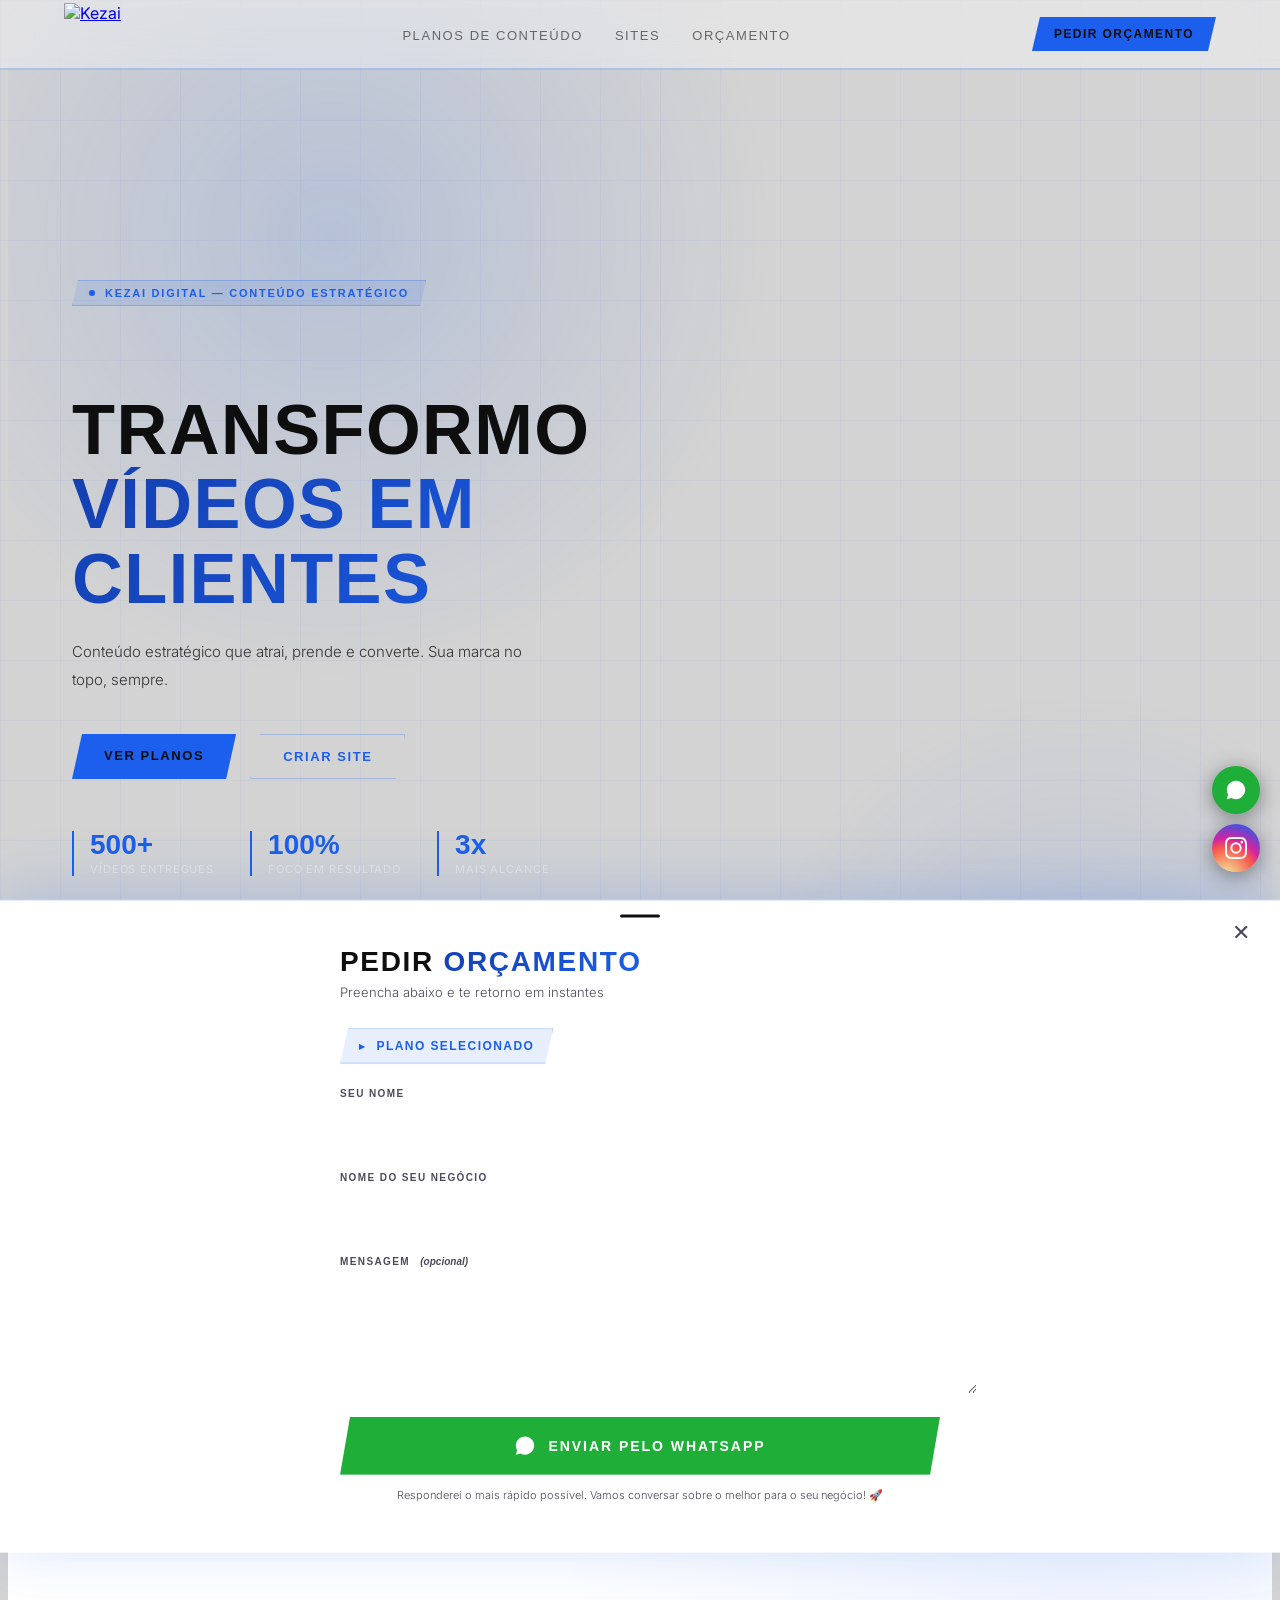
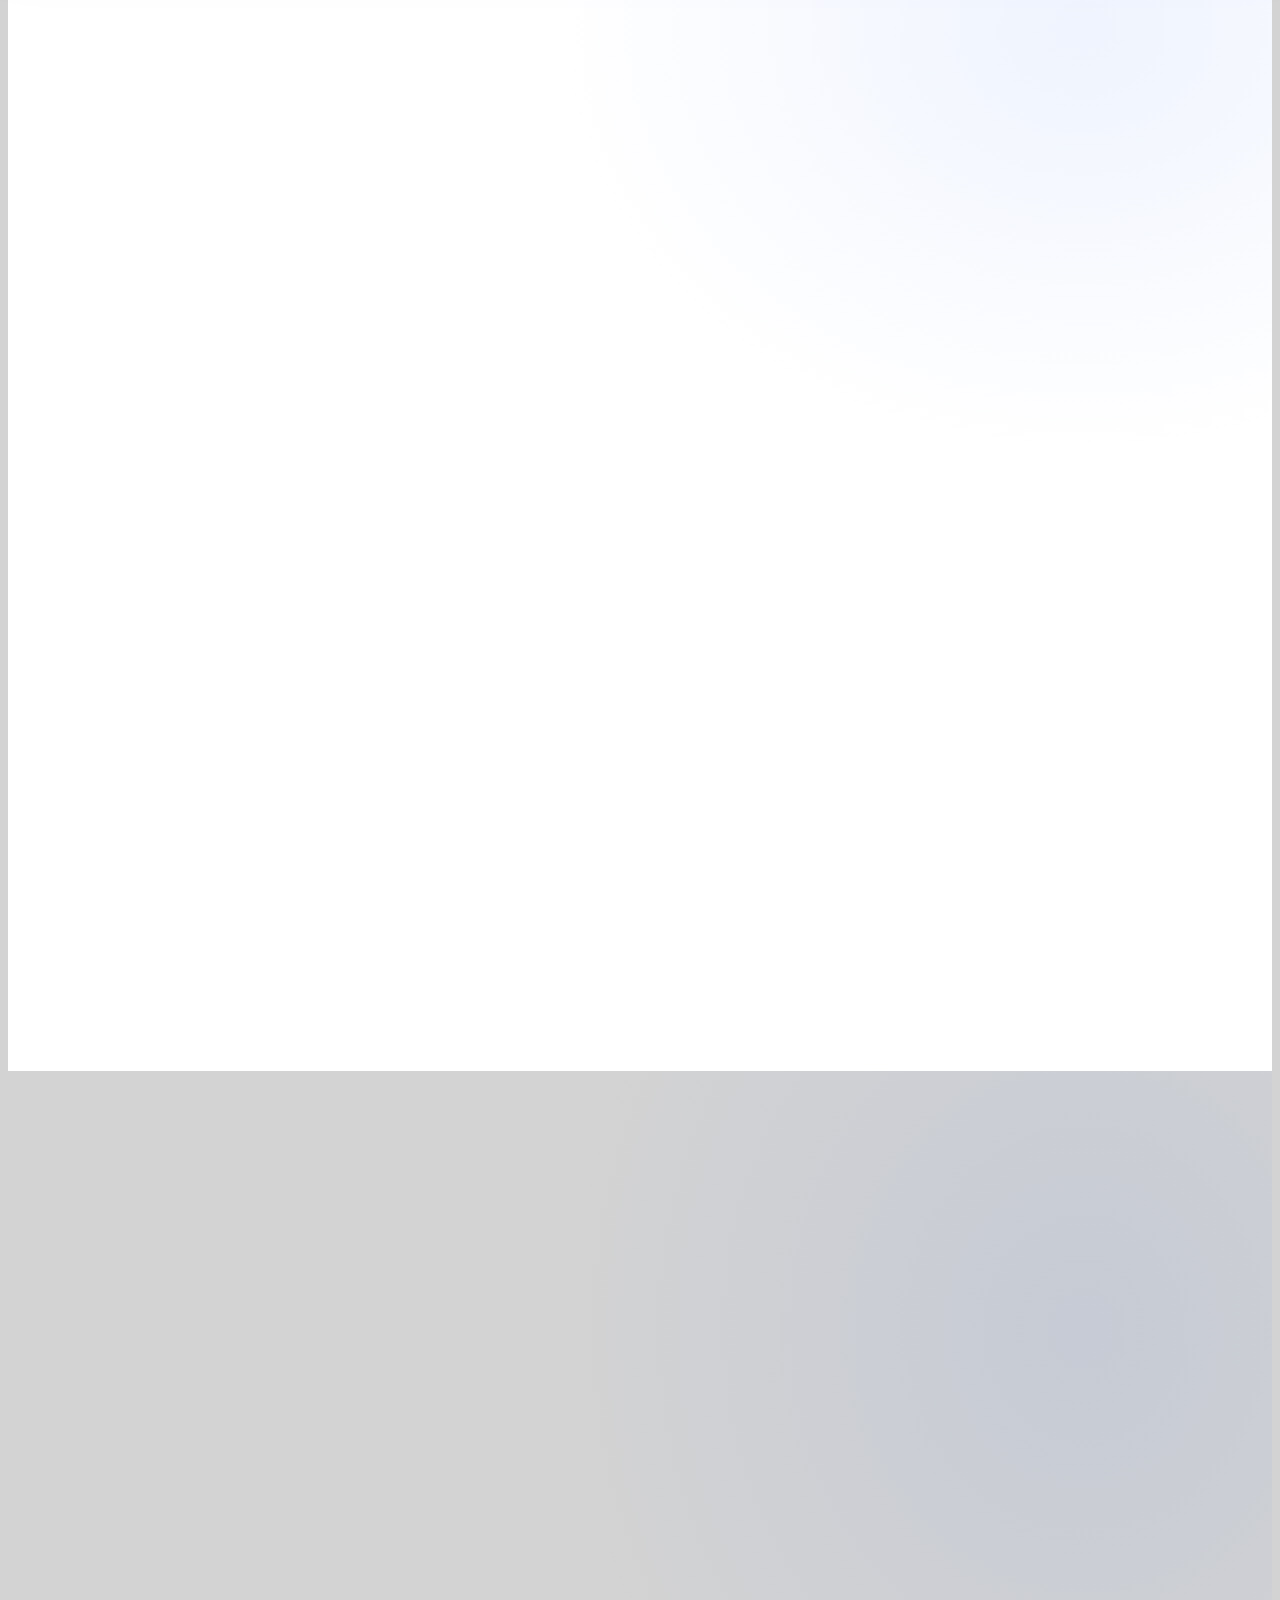
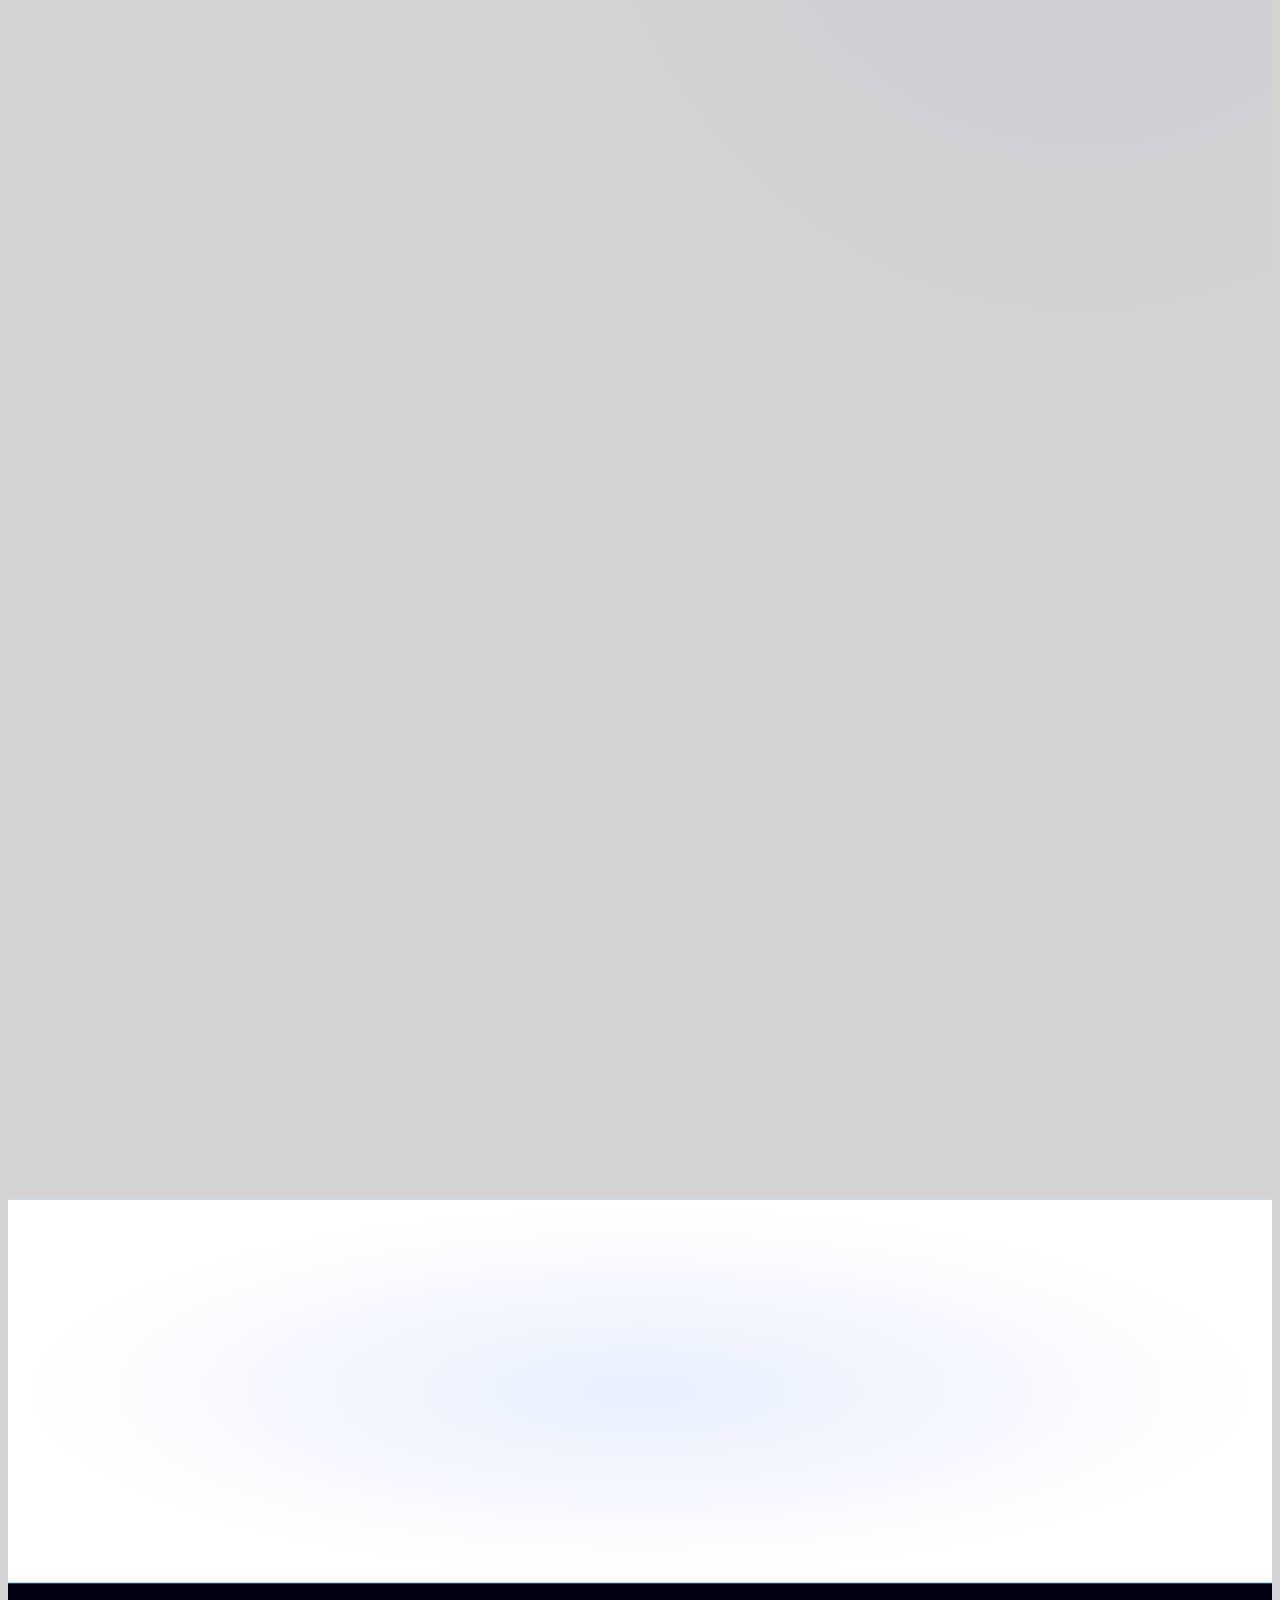
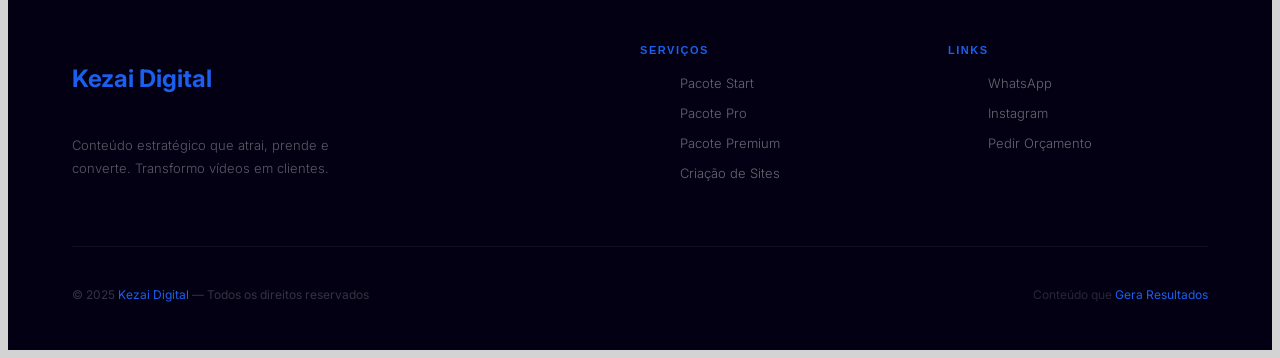
==== commit 5fc1d3c9: "colocando mais sites" ====
--- a/index.html
+++ b/index.html
@@ -232,24 +232,24 @@
 
             <div class="portfolio-grid">
 
-                <!-- Card 1
-                <a href="https://noxeshop.vercel.app/" target="_blank" rel="noopener"
+                <!--Card 1 -->
+                <a href="https://izaquesr.github.io/lojaDeRoupa/" target="_blank" rel="noopener"
                    class="proj-card reveal d1" aria-label="Abrir site Noxe Shop">
                     <div class="proj-thumb t1">
-                        <div class="thumb-label">Noxe</div>
+                        <div class="thumb-label">Noir</div>
                         <div class="thumb-overlay"><span>Ver Site ↗</span></div>
                     </div>
                     <div class="proj-info">
                         <p class="proj-tag">Moda &amp; Lifestyle</p>
-                        <h3 class="proj-name">Noxe Shop</h3>
-                        <p class="proj-desc">E-commerce premium com identidade visual, catálogo de produtos, painel admin para configurar sua loja e checkout via WhatsApp.</p>
+                        <h3 class="proj-name">Noir Shop</h3>
+                        <p class="proj-desc">E-commerce premium com identidade visual, catálogo de produtos, checkout via WhatsApp.</p>
                         <span class="proj-link">Ver projeto
                             <svg viewBox="0 0 24 24" fill="none" stroke="currentColor" stroke-width="2.5" stroke-linecap="round" stroke-linejoin="round">
                                 <path d="M7 17L17 7M17 7H7M17 7v10"/>
                             </svg>
                         </span>
                     </div>
-                </a> -->
+                </a> 
 
                 <!-- Card 2 -->
                 <a href="https://confeitaria-eosin.vercel.app/" target="_blank" rel="noopener"
@@ -334,8 +334,26 @@
                         <div class="thumb-overlay"><span>Ver Site ↗</span></div>
                     </div>
                     <div class="proj-info">
-                        <p class="proj-tag">Clina</p>
+                        <p class="proj-tag">Clinica</p>
                         <h3 class="proj-name">Clinica Lumina</h3>
+                        <p class="proj-desc">Experiência digital elegante desenvolvida para destacar serviços, fortalecer a marca e gerar mais contatos para a clínica.</p>
+                        <span class="proj-link">Ver Site ↗
+                            <svg viewBox="0 0 24 24" fill="none" stroke="currentColor" stroke-width="2.5" stroke-linecap="round" stroke-linejoin="round">
+                                <path d="M7 17L17 7M17 7H7M17 7v10"/>
+                            </svg>
+                        </span>
+                    </div>
+                </a>
+
+                <!--Card 7-->
+                  <a href="https://izaquesr.github.io/clinicaGeral/" class="proj-card reveal d3" aria-label="Abrir site Clinica">
+                    <div class="proj-thumb t7">
+                        <!-- <div class="thumb-label">+</div> -->
+                        <div class="thumb-overlay"><span>Ver Site ↗</span></div>
+                    </div>
+                    <div class="proj-info">
+                        <p class="proj-tag">Clinica</p>
+                        <h3 class="proj-name">Clinica Geral</h3>
                         <p class="proj-desc">Experiência digital elegante desenvolvida para destacar serviços, fortalecer a marca e gerar mais contatos para a clínica.</p>
                         <span class="proj-link">Ver Site ↗
                             <svg viewBox="0 0 24 24" fill="none" stroke="currentColor" stroke-width="2.5" stroke-linecap="round" stroke-linejoin="round">
@@ -392,7 +410,6 @@
             <div>
                 <div class="fc-h">Links</div>
                 <ul class="fc-ul">
-                    <li><a href="portfolio.html">Portfólio de Vídeos</a></li>
                     <li><a href="https://wa.me/5511959105383" target="_blank">WhatsApp</a></li>
                     <li><a href="https://www.instagram.com/kezai.digital?utm_source=ig_web_button_share_sheet&igsh=ZDNlZDc0MzIxNw==" target="_blank">Instagram</a></li>
                     <li><a href="#" id="footerOrcBtn">Pedir Orçamento</a></li>
--- a/style.css
+++ b/style.css
@@ -1613,7 +1613,7 @@
 
 /* Gradientes por projeto */
 .t1 {
-    background: url("./img/sites/noxe.png");
+    background: url("./img/sites/lojaRoupa.png");
     background-size: cover;
     background-position: center;
 }
@@ -1644,6 +1644,12 @@
 
 .t6 {
     background: url("./img/sites/clinicaLumina.png");
+    background-size: cover;
+    background-position: center;
+}
+
+.t7 {
+    background: url("./img/sites/ClinicaGeral.png");
     background-size: cover;
     background-position: center;
 }
